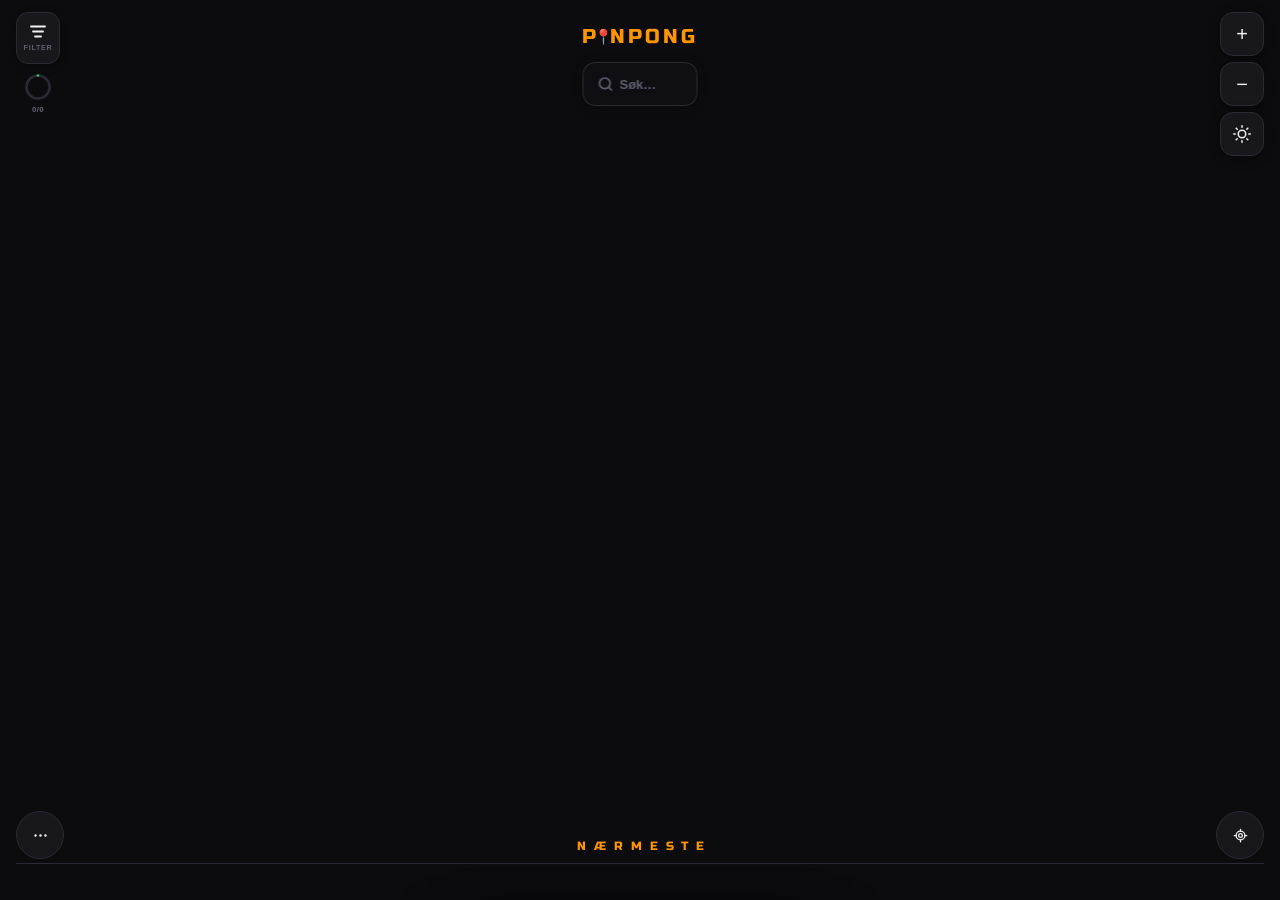
==== index.html @ b7f16a02 "Smaller menu icon; show donation reminder to returning users only" ====
<!DOCTYPE html>
<html lang="no">
<head>
  <meta charset="UTF-8" />
  <meta name="viewport" content="width=device-width, initial-scale=1.0, maximum-scale=1.0, user-scalable=no" />
  <meta name="theme-color" content="#f2f2f7" id="metaThemeColor" />
  <script>
    // Runs before first paint so the status bar and background match the saved theme
    (function () {
      var color = localStorage.getItem('pinpong-theme') === 'dark' ? '#0c0c0f' : '#f2f2f7';
      document.getElementById('metaThemeColor').content = color;
      document.documentElement.style.background = color;
    })();
  </script>
  <meta name="color-scheme" content="dark light" />
  <meta name="apple-mobile-web-app-capable" content="yes" />
  <meta name="apple-mobile-web-app-status-bar-style" content="black-translucent" />
  <meta name="apple-mobile-web-app-title" content="PinPong" />
  <link rel="apple-touch-icon" href="icons/icon-180.png" />
  <link rel="icon" type="image/png" sizes="192x192" href="icons/icon-192.png" />
  <link rel="icon" type="image/png" sizes="512x512" href="icons/icon-512.png" />
  <title>PinPong – Finn bordtennisbord nær deg!</title>
  <meta name="description" content="Kart over bordtennisbord i Oslo og Lillestrøm. Finn nærmeste ping pong-bord – ute, inne, under tak, med belysning. Gratis og uten app-nedlasting." />

  <!-- Open Graph / link previews -->
  <meta property="og:type"        content="website" />
  <meta property="og:url"         content="https://pinpong.no" />
  <meta property="og:title"       content="PinPong – Finn bordtennisbord nær deg!" />
  <meta property="og:description" content="Kart over bordtennisbord i Oslo og Lillestrøm. Finn nærmeste ping pong-bord – ute, inne, under tak, med belysning." />
  <meta property="og:image"       content="https://pinpong.no/icons/icon-512.png" />

  <!-- Twitter / X -->
  <meta name="twitter:card"        content="summary_large_image" />
  <meta name="twitter:title"       content="PinPong – Finn bordtennisbord nær deg!" />
  <meta name="twitter:description" content="Kart over bordtennisbord i Oslo og Lillestrøm. Finn nærmeste ping pong-bord – ute, inne, under tak, med belysning." />
  <meta name="twitter:image"       content="https://pinpong.no/icons/icon-512.png" />
  <link rel="preconnect" href="https://fonts.googleapis.com" />
  <link rel="preconnect" href="https://fonts.gstatic.com" crossorigin />
  <link rel="preconnect" href="https://a.basemaps.cartocdn.com" crossorigin />
  <link rel="preconnect" href="https://b.basemaps.cartocdn.com" crossorigin />
  <!-- Non-render-blocking font (logo only); display=swap shows fallback until loaded -->
  <link rel="stylesheet" href="https://fonts.googleapis.com/css2?family=Russo+One&display=swap" media="print" onload="this.media='all'" />
  <noscript><link rel="stylesheet" href="https://fonts.googleapis.com/css2?family=Russo+One&display=swap" /></noscript>
  <link rel="preconnect" href="https://unpkg.com" crossorigin />
  <link rel="stylesheet" href="https://unpkg.com/leaflet@1.9.4/dist/leaflet.css" crossorigin="anonymous" />
  <link rel="stylesheet" href="https://unpkg.com/leaflet.markercluster@1.5.3/dist/MarkerCluster.css" crossorigin="anonymous" />
  <link rel="stylesheet" href="https://unpkg.com/leaflet.markercluster@1.5.3/dist/MarkerCluster.Default.css" crossorigin="anonymous" />
  <link rel="stylesheet" href="css/base.css" />
  <link rel="stylesheet" href="css/map.css" />
  <link rel="stylesheet" href="css/controls.css" />
  <link rel="stylesheet" href="css/sheet.css" />
  <link rel="stylesheet" href="css/pages.css" />
  <link rel="stylesheet" href="css/motion.css" />
</head>
<body>
<!-- Filter fab — toggle button + floating panel -->
<div class="filter-fab" id="filterFab">
  <button class="filter-toggle" data-action="toggle-filters">
    <svg width="16" height="13" viewBox="0 0 16 13" fill="none" stroke="currentColor" stroke-width="1.8" stroke-linecap="round">
      <line x1="1" y1="1.5" x2="15" y2="1.5"/>
      <line x1="3" y1="6.5" x2="13" y2="6.5"/>
      <line x1="5" y1="11.5" x2="11" y2="11.5"/>
    </svg>
    <span class="filter-toggle-label">FILTER</span>
    <span class="filter-dot-wrap" id="filterDotWrap"></span>
  </button>
  <!-- Verified-count badge — always visible under filter button -->
  <div class="filter-progress-badge" id="filterProgress">
    <svg width="30" height="30" viewBox="0 0 26 26">
      <circle cx="13" cy="13" r="10" fill="none" stroke="var(--border)" stroke-width="2.2"/>
      <circle id="progressArc" cx="13" cy="13" r="10" fill="none" stroke="var(--green)" stroke-width="2.2"
              stroke-dasharray="0 62.83" stroke-linecap="round" transform="rotate(-90 13 13)"/>
    </svg>
    <span class="progress-fraction" id="progressFraction">0/0</span>
  </div>
  <div class="filter-panel">
    <div class="filter-cell-toggle" data-action="toggle-filters" title="Close filters">
      <svg width="20" height="16" viewBox="0 0 16 13" fill="none" stroke="currentColor" stroke-width="1.8" stroke-linecap="round">
      <line x1="1" y1="1.5" x2="15" y2="1.5"/>
      <line x1="3" y1="6.5" x2="13" y2="6.5"/>
      <line x1="5" y1="11.5" x2="11" y2="11.5"/>
    </svg>
    </div>
    <div class="filter-cell filter-cell-outdoor active" id="pill-outdoor" data-action="toggle-filter" data-filter="outdoor">
      <svg width="18" height="18" viewBox="0 0 24 24" fill="none" stroke="currentColor" stroke-width="2.2" stroke-linecap="round" stroke-linejoin="round"><path d="M12 3L3 14h6l-3 6h12l-3-6h6L12 3z"/><line x1="12" y1="20" x2="12" y2="23"/></svg>
      UTE
    </div>
    <div class="filter-cell filter-cell-bar active" id="pill-bar" data-action="toggle-filter" data-filter="bar">
      <svg width="14" height="17" viewBox="0 0 24 24" fill="none" stroke="currentColor" stroke-width="2.2" stroke-linecap="round" stroke-linejoin="round">
        <path d="M7 21V5a2 2 0 0 1 2-2h6a2 2 0 0 1 2 2v16"/>
        <line x1="3" y1="21" x2="21" y2="21"/>
        <circle cx="15.5" cy="13" r="1" fill="currentColor"/>
      </svg>
      INNE
    </div>
    <div class="filter-cell filter-cell-roof" id="pill-roof" data-action="toggle-filter" data-filter="roof">
      <svg width="19" height="17" viewBox="0 0 24 24" fill="none" stroke="currentColor" stroke-width="2.2" stroke-linecap="round" stroke-linejoin="round"><path d="M3 9.5L12 3l9 6.5"/><path d="M9 21V12h6v9"/><path d="M3 9.5v11.5h18V9.5"/></svg>
      TAK
    </div>
    <div class="filter-cell filter-cell-fav" id="pill-fav" data-action="toggle-filter" data-filter="fav">
      <svg width="18" height="17" viewBox="0 0 24 24" fill="none" stroke="currentColor" stroke-width="2.2" stroke-linecap="round" stroke-linejoin="round"><path d="M20.84 4.61a5.5 5.5 0 0 0-7.78 0L12 5.67l-1.06-1.06a5.5 5.5 0 0 0-7.78 7.78l1.06 1.06L12 21.23l7.78-7.78 1.06-1.06a5.5 5.5 0 0 0 0-7.78z"/></svg>
      LIKTE
    </div>
    <div class="filter-cell filter-cell-light" id="pill-light" data-action="toggle-filter" data-filter="light">
      <svg width="17" height="19" viewBox="0 0 24 24" fill="none" stroke="currentColor" stroke-width="2.2" stroke-linecap="round" stroke-linejoin="round"><path d="M9 21h6"/><path d="M12 3a6 6 0 0 1 6 6c0 2.2-1.2 4.1-3 5.2V17H9v-2.8A6 6 0 0 1 6 9a6 6 0 0 1 6-6z"/></svg>
      LYS
    </div>
    <div class="filter-cell filter-cell-verified" id="pill-verified" data-action="toggle-filter" data-filter="verified">
      <svg width="16" height="14" viewBox="0 0 24 24" fill="none" stroke="currentColor" stroke-width="2.5" stroke-linecap="round" stroke-linejoin="round"><polyline points="20 6 9 17 4 12"/></svg>
      VERIFISERT
    </div>
  </div>
</div>

<!-- Profile Page -->
<div class="profile-page" id="profilePage">
  <div class="profile-header">
    <button class="profile-back" aria-label="Tilbake" data-action="close-page">
      <svg width="22" height="22" viewBox="0 0 24 24" fill="none" stroke="white" stroke-width="2.5" stroke-linecap="round" stroke-linejoin="round"><polyline points="15 18 9 12 15 6"/></svg>
    </button>
    <div class="profile-logo-wrap">
      <div class="profile-logo-circle">
        <img src="icons/icon-profile.png" width="60" height="60" alt="PinPong" style="border-radius:50%;display:block"/>
      </div>
      <div class="profile-app-name">P<span style="font-size:18px;vertical-align:1px;margin-left:-5px;margin-right:-3px;letter-spacing:0px;font-family:'Apple Color Emoji','Segoe UI Emoji',sans-serif">📍</span>NPONG</div>
      <div class="profile-app-sub" data-i18n="profile.sub">Finn ledige bordtennisbord nær deg</div>
    </div>
  </div>
  <div class="profile-body">
    <div class="profile-card">
      <button class="profile-item" data-action="open-favorites">
        <div class="profile-item-left">
          <span class="profile-item-icon" style="background:rgba(255,59,48,0.12);color:#ff3b30">
            <svg width="16" height="16" viewBox="0 0 24 24" fill="#ff3b30" stroke="none"><path d="M20.84 4.61a5.5 5.5 0 0 0-7.78 0L12 5.67l-1.06-1.06a5.5 5.5 0 0 0-7.78 7.78l1.06 1.06L12 21.23l7.78-7.78 1.06-1.06a5.5 5.5 0 0 0 0-7.78z"/></svg>
          </span>
          <span data-i18n="profile.favoritter">Favoritter</span>
        </div>
        <svg width="14" height="14" viewBox="0 0 24 24" fill="none" stroke="var(--muted)" stroke-width="2.5" stroke-linecap="round"><polyline points="9 18 15 12 9 6"/></svg>
      </button>
      <div class="profile-divider"></div>
      <button class="profile-item" data-action="open-settings">
        <div class="profile-item-left">
          <span class="profile-item-icon" style="background:rgba(142,142,147,0.15);color:var(--muted)">
            <svg width="16" height="16" viewBox="0 0 24 24" fill="none" stroke="currentColor" stroke-width="2" stroke-linecap="round"><circle cx="12" cy="12" r="3"/><path d="M19.4 15a1.65 1.65 0 0 0 .33 1.82l.06.06a2 2 0 0 1-2.83 2.83l-.06-.06a1.65 1.65 0 0 0-1.82-.33 1.65 1.65 0 0 0-1 1.51V21a2 2 0 0 1-4 0v-.09A1.65 1.65 0 0 0 9 19.4a1.65 1.65 0 0 0-1.82.33l-.06.06a2 2 0 0 1-2.83-2.83l.06-.06A1.65 1.65 0 0 0 4.68 15a1.65 1.65 0 0 0-1.51-1H3a2 2 0 0 1 0-4h.09A1.65 1.65 0 0 0 4.6 9a1.65 1.65 0 0 0-.33-1.82l-.06-.06a2 2 0 0 1 2.83-2.83l.06.06A1.65 1.65 0 0 0 9 4.68a1.65 1.65 0 0 0 1-1.51V3a2 2 0 0 1 4 0v.09a1.65 1.65 0 0 0 1 1.51 1.65 1.65 0 0 0 1.82-.33l.06-.06a2 2 0 0 1 2.83 2.83l-.06.06A1.65 1.65 0 0 0 19.4 9a1.65 1.65 0 0 0 1.51 1H21a2 2 0 0 1 0 4h-.09a1.65 1.65 0 0 0-1.51 1z"/></svg>
          </span>
          <span data-i18n="profile.innstillinger">Innstillinger</span>
        </div>
        <svg width="14" height="14" viewBox="0 0 24 24" fill="none" stroke="var(--muted)" stroke-width="2.5" stroke-linecap="round"><polyline points="9 18 15 12 9 6"/></svg>
      </button>
      <div class="profile-divider"></div>
      <button class="profile-item" data-action="open-tip-form">
        <div class="profile-item-left">
          <span class="profile-item-icon" style="background:rgba(255,149,0,0.12);color:var(--orange)">
            <svg width="16" height="16" viewBox="0 0 24 24" fill="none" stroke="currentColor" stroke-width="2.2" stroke-linecap="round" stroke-linejoin="round"><path d="M21 15a2 2 0 0 1-2 2H7l-4 4V5a2 2 0 0 1 2-2h14a2 2 0 0 1 2 2z"/></svg>
          </span>
          <div>
            <div data-i18n="profile.tips">Kjenner du et bord? 🏓</div>
            <div class="profile-item-sub" data-i18n="profile.tips.sub">Tips oss om et sted!</div>
          </div>
        </div>
        <svg width="14" height="14" viewBox="0 0 24 24" fill="none" stroke="var(--muted)" stroke-width="2.5" stroke-linecap="round"><polyline points="9 18 15 12 9 6"/></svg>
      </button>
      <div class="profile-divider"></div>
      <button class="profile-item" data-action="open-issue-form">
        <div class="profile-item-left">
          <span class="profile-item-icon" style="background:rgba(255,59,48,0.12);color:#ff3b30">
            <svg width="16" height="16" viewBox="0 0 24 24" fill="none" stroke="currentColor" stroke-width="2.2" stroke-linecap="round" stroke-linejoin="round"><path d="M10.29 3.86L1.82 18a2 2 0 0 0 1.71 3h16.94a2 2 0 0 0 1.71-3L13.71 3.86a2 2 0 0 0-3.42 0z"/><line x1="12" y1="9" x2="12" y2="13"/><line x1="12" y1="17" x2="12.01" y2="17"/></svg>
          </span>
          <div>
            <div data-i18n="profile.feil">Rapporter feil</div>
            <div class="profile-item-sub" data-i18n="profile.feil.sub">Noe som ikke stemmer?</div>
          </div>
        </div>
        <svg width="14" height="14" viewBox="0 0 24 24" fill="none" stroke="var(--muted)" stroke-width="2.5" stroke-linecap="round"><polyline points="9 18 15 12 9 6"/></svg>
      </button>
      <div class="profile-divider"></div>
      <button class="profile-item" data-action="open-page" data-page="omPage">
        <div class="profile-item-left">
          <span class="profile-item-icon" style="background:rgba(90,160,255,0.12);color:#4A9EFF">
            <svg width="16" height="16" viewBox="0 0 24 24" fill="none" stroke="currentColor" stroke-width="2.2" stroke-linecap="round" stroke-linejoin="round"><circle cx="12" cy="12" r="10"/><line x1="12" y1="8" x2="12" y2="8"/><polyline points="11 12 12 12 12 16"/></svg>
          </span>
          <div>
            <div data-i18n="profile.om">Om PinPong</div>
            <div class="profile-item-sub" data-i18n="profile.om.sub">Historien bak appen</div>
          </div>
        </div>
        <svg width="14" height="14" viewBox="0 0 24 24" fill="none" stroke="var(--muted)" stroke-width="2.5" stroke-linecap="round"><polyline points="9 18 15 12 9 6"/></svg>
      </button>
      <div class="profile-divider"></div>
      <button class="profile-item" data-action="open-page" data-page="personvernPage">
        <div class="profile-item-left">
          <span class="profile-item-icon" style="background:rgba(142,142,147,0.12);color:var(--muted)">
            <svg width="16" height="16" viewBox="0 0 24 24" fill="none" stroke="currentColor" stroke-width="2.2" stroke-linecap="round" stroke-linejoin="round"><path d="M12 22s8-4 8-10V5l-8-3-8 3v7c0 6 8 10 8 10z"/></svg>
          </span>
          <span style="font-size:15px;font-weight:500;color:var(--text)" data-i18n="privat.title">Personvern</span>
        </div>
        <svg width="14" height="14" viewBox="0 0 24 24" fill="none" stroke="var(--muted)" stroke-width="2.5" stroke-linecap="round"><polyline points="9 18 15 12 9 6"/></svg>
      </button>
    </div>
    <div class="profile-footer">
      <a class="vipps-btn" data-action="vipps" href="https://qr.vipps.no/28/2/01/031/4740856448?v=1" style="width:calc(100% - 48px);justify-content:center;font-size:15px;padding:14px 22px;">
        <svg width="20" height="20" viewBox="0 0 24 24" fill="currentColor"><path d="M12 21.6c-5.3 0-9.6-4.3-9.6-9.6S6.7 2.4 12 2.4s9.6 4.3 9.6 9.6-4.3 9.6-9.6 9.6zm.9-14.3c-.7 0-1.3.4-1.6 1L8.6 13c-.1.2-.1.4 0 .5.1.2.3.3.5.3h1.5c.4 0 .8-.3 1-.7l.7-1.5 1.8 4c.2.4.6.7 1 .7h1c.2 0 .4-.1.5-.3.1-.2.1-.4 0-.6l-2.7-8.2c-.3-.6-.9-1-1.5-1.1h-.5z"/></svg>
        <span data-i18n="vipps.btn">Støtt PINPONG med Vipps!</span>
      </a>
      <div style="margin-top:14px">🇳🇴 Designed in Norway</div>
    </div>
  </div>
</div>

<!-- Innstillinger Page -->
<div class="profile-page" id="settingsPage">
  <div class="fav-header">
    <button class="profile-back" aria-label="Tilbake" data-action="close-page">
      <svg width="22" height="22" viewBox="0 0 24 24" fill="none" stroke="var(--text)" stroke-width="2.5" stroke-linecap="round" stroke-linejoin="round"><polyline points="15 18 9 12 15 6"/></svg>
    </button>
    <span class="fav-header-title" data-i18n="settings.title">Innstillinger</span>
    <div style="width:36px"></div>
  </div>
  <div class="settings-body">

    <!-- Utseende -->
    <div>
      <div class="settings-section-label" data-i18n="settings.appearance">Utseende</div>
      <div class="settings-card">
        <div class="settings-row">
          <div>
            <div class="settings-row-label" data-i18n="settings.theme">Tema</div>
            <div class="settings-row-sub" data-i18n="settings.theme.sub">Velg lyst eller mørkt kart</div>
          </div>
          <div class="seg-control">
            <button class="seg-btn" id="seg-light" data-action="set-theme" data-theme="light" data-i18n="settings.light">☀ Lyst</button>
            <button class="seg-btn" id="seg-dark" data-action="set-theme" data-theme="dark" data-i18n="settings.dark">🌙 Mørkt</button>
          </div>
        </div>
      </div>
    </div>

    <!-- Språk -->
    <div>
      <div class="settings-section-label" data-i18n="settings.language">Språk / Language</div>
      <div class="settings-card">
        <div class="settings-row">
          <div>
            <div class="settings-row-label">🇳🇴 / 🇬🇧</div>
            <div class="settings-row-sub" id="langSubLabel">Velg språk i appen</div>
          </div>
          <div class="seg-control">
            <button class="seg-btn" id="seg-no" data-action="set-lang" data-lang="no">🇳🇴 Norsk</button>
            <button class="seg-btn" id="seg-en" data-action="set-lang" data-lang="en">🇬🇧 English</button>
          </div>
        </div>
      </div>
    </div>

  </div>
</div>

<!-- Rapporter Page -->
<div class="profile-page" id="rapportPage">
  <div class="fav-header">
    <button class="profile-back" aria-label="Tilbake" data-action="close-page">
      <svg width="22" height="22" viewBox="0 0 24 24" fill="none" stroke="var(--text)" stroke-width="2.5" stroke-linecap="round" stroke-linejoin="round"><polyline points="15 18 9 12 15 6"/></svg>
    </button>
    <span class="fav-header-title" data-i18n="rapport.title">Tips oss om et bord!</span>
    <div style="width:36px"></div>
  </div>

  <div class="rapport-body">

    <!-- Photo capture -->
    <div class="rapport-card" style="cursor:pointer;-webkit-tap-highlight-color:transparent" data-action="pick-photo">
      <input type="file" id="rapportPhotoInput" accept="image/*" capture="environment" style="display:none">
      <div class="rapport-field" id="rapportPhotoPreview" style="flex-direction:row;align-items:center;gap:12px">
        <div style="width:52px;height:52px;border-radius:10px;background:var(--s2);display:flex;align-items:center;justify-content:center;flex-shrink:0">
          <svg width="22" height="22" viewBox="0 0 24 24" fill="none" stroke="var(--muted)" stroke-width="1.5" stroke-linecap="round"><path d="M23 19a2 2 0 0 1-2 2H3a2 2 0 0 1-2-2V8a2 2 0 0 1 2-2h4l2-3h6l2 3h4a2 2 0 0 1 2 2z"/><circle cx="12" cy="13" r="4"/></svg>
        </div>
        <div style="flex:1;min-width:0">
          <div class="rapport-label">Legg til bilde</div>
          <div style="font-size:14px;color:var(--muted);margin-top:2px">Valgfritt</div>
        </div>
        <svg width="16" height="16" viewBox="0 0 24 24" fill="none" stroke="var(--muted)" stroke-width="2" stroke-linecap="round" stroke-linejoin="round"><polyline points="9 18 15 12 9 6"/></svg>
      </div>
    </div>

    <!-- Navn -->
    <div class="rapport-card">
      <div class="rapport-field">
        <label class="rapport-label">Navn / Sted</label>
        <input class="rapport-input" id="rNavn" type="text" placeholder="f.eks. Grünerløkka park" autocomplete="off"/>
      </div>
    </div>

    <!-- Adresse -->
    <div class="rapport-card">
      <div class="rapport-field">
        <label class="rapport-label">Adresse</label>
        <input class="rapport-input" id="rAdresse" type="text" placeholder="Gateadresse eller område" autocomplete="off"/>
      </div>
    </div>

    <!-- Type -->
    <div class="rapport-card">
      <div class="rapport-field">
        <label class="rapport-label">Type bord</label>
        <div class="rapport-seg rapport-seg-full" id="rTypeSeg">
          <button class="rapport-seg-btn active" data-val="ute" data-action="pick-segment">🌳 Ute</button>
          <button class="rapport-seg-btn" data-val="inne" data-action="pick-segment">🏠 Inne</button>
        </div>
      </div>
    </div>

    <!-- Belysning -->
    <div class="rapport-card">
      <div class="rapport-field">
        <label class="rapport-label">Belysning</label>
        <div class="rapport-seg rapport-seg-full" id="rBelysingSeg">
          <button class="rapport-seg-btn active" data-val="ja" data-action="pick-segment">Ja</button>
          <button class="rapport-seg-btn" data-val="nei" data-action="pick-segment">Nei</button>
          <button class="rapport-seg-btn" data-val="ukjent" data-action="pick-segment">Vet ikke</button>
        </div>
      </div>
    </div>

    <!-- E-post -->
    <div class="rapport-card">
      <div class="rapport-field">
        <label class="rapport-label">Din e-post</label>
        <input class="rapport-input" id="rEmail" type="email" placeholder="din@epost.no" autocomplete="email"/>
      </div>
    </div>

    <button class="rapport-submit" id="rapportSubmitBtn" data-action="submit-tip">Send inn</button>

  </div>
</div>

<!-- Rapporter Feil Page -->
<div class="profile-page" id="feilPage">
  <div class="fav-header">
    <button class="profile-back" aria-label="Tilbake" data-action="close-page">
      <svg width="22" height="22" viewBox="0 0 24 24" fill="none" stroke="var(--text)" stroke-width="2.5" stroke-linecap="round" stroke-linejoin="round"><polyline points="15 18 9 12 15 6"/></svg>
    </button>
    <span class="fav-header-title" data-i18n="feil.title">Rapporter feil</span>
    <div style="width:36px"></div>
  </div>
  <div class="rapport-body">

    <div class="rapport-card">
      <div class="rapport-field">
        <label class="rapport-label" data-i18n="feil.label.subject">Kategori</label>
        <select class="rapport-input" id="feilSubject" style="background:transparent;color:var(--text);border:none;width:100%;font-size:15px;padding:0;-webkit-appearance:auto">
          <option id="feilS1" data-i18n="feil.s1">Bord finnes ikke</option>
          <option id="feilS2" data-i18n="feil.s2">Bord er ødelagt</option>
          <option id="feilS3" data-i18n="feil.s3">Feil informasjon</option>
          <option id="feilS4" data-i18n="feil.s4">Programvarefeil</option>
          <option id="feilS5" data-i18n="feil.s5">Annet</option>
        </select>
      </div>
    </div>

    <div class="rapport-card">
      <div class="rapport-field">
        <label class="rapport-label" data-i18n="feil.label.desc">Beskriv problemet</label>
        <textarea class="rapport-input" id="feilDesc" rows="4"
          style="resize:none;min-height:90px;font-family:inherit;font-size:15px;line-height:1.4;overflow:hidden"
          placeholder="…"></textarea>
      </div>
    </div>

    <div class="rapport-card" style="cursor:pointer;-webkit-tap-highlight-color:transparent" data-action="pick-photo">
      <input type="file" id="feilPhotoInput" accept="image/*" capture="environment" style="display:none">
      <div class="rapport-field" id="feilPhotoPreview" style="flex-direction:row;align-items:center;gap:12px">
        <div style="width:52px;height:52px;border-radius:10px;background:var(--s2);display:flex;align-items:center;justify-content:center;flex-shrink:0">
          <svg width="22" height="22" viewBox="0 0 24 24" fill="none" stroke="var(--muted)" stroke-width="1.5" stroke-linecap="round"><path d="M23 19a2 2 0 0 1-2 2H3a2 2 0 0 1-2-2V8a2 2 0 0 1 2-2h4l2-3h6l2 3h4a2 2 0 0 1 2 2z"/><circle cx="12" cy="13" r="4"/></svg>
        </div>
        <div style="flex:1;min-width:0">
          <div class="rapport-label">Legg til bilde</div>
          <div style="font-size:14px;color:var(--muted);margin-top:2px">Valgfritt</div>
        </div>
        <svg width="16" height="16" viewBox="0 0 24 24" fill="none" stroke="var(--muted)" stroke-width="2" stroke-linecap="round" stroke-linejoin="round"><polyline points="9 18 15 12 9 6"/></svg>
      </div>
    </div>

    <div class="rapport-card">
      <div class="rapport-field">
        <label class="rapport-label">Din e-post</label>
        <input class="rapport-input" id="feilEmail" type="email" placeholder="din@epost.no" autocomplete="email"/>
      </div>
    </div>

    <button class="rapport-submit" id="feilSubmitBtn" data-action="submit-issue" data-i18n="feil.submit">Send rapport</button>
  </div>
</div>

<!-- Personvern Page -->
<div class="profile-page" id="personvernPage">
  <div class="fav-header">
    <button class="profile-back" aria-label="Tilbake" data-action="close-page">
      <svg width="22" height="22" viewBox="0 0 24 24" fill="none" stroke="var(--text)" stroke-width="2.5" stroke-linecap="round" stroke-linejoin="round"><polyline points="15 18 9 12 15 6"/></svg>
    </button>
    <span class="fav-header-title" data-i18n="privat.title">Personvern</span>
    <div style="width:36px"></div>
  </div>
  <div class="page-content">

    <div class="info-card">
      <div class="info-card-title" data-i18n="privat.data.title">Datainnsamling</div>
      <div class="info-card-text" data-i18n="privat.data.body">PinPong samler ikke inn persondata automatisk. Nettsiden bruker ingen informasjonskapsler (cookies) eller sporingsverktøy.</div>
    </div>

    <div class="info-card">
      <div class="info-card-title" data-i18n="privat.email.title">E-post via kontaktskjema</div>
      <div class="info-card-text" data-i18n="privat.email.body">Dersom du frivillig oppgir e-postadressen din via kontaktskjemaet, brukes denne utelukkende for å svare deg. E-postadressen deles ikke med tredjeparter og slettes når henvendelsen er besvart.</div>
    </div>

    <div class="info-card">
      <div class="info-card-title" data-i18n="privat.rights.title">Dine rettigheter</div>
      <div class="info-card-text" data-i18n-html="privat.rights.body">Du har rett til innsyn i, retting av og sletting av opplysninger vi har om deg. Ta kontakt på <span style="color:var(--orange)">pinpongnorge@outlook.no</span> for spørsmål eller forespørsler om sletting.</div>
    </div>

    <div style="text-align:center;margin-top:auto;padding-top:8px">
      <div style="font-size:12px;color:var(--muted)" data-i18n="privat.updated">Sist oppdatert: juli 2026</div>
    </div>

  </div>
</div>

<!-- Favoritter Page -->
<div class="profile-page" id="favPage">
  <div class="fav-header">
    <button class="profile-back" aria-label="Tilbake" data-action="close-page">
      <svg width="22" height="22" viewBox="0 0 24 24" fill="none" stroke="var(--text)" stroke-width="2.5" stroke-linecap="round" stroke-linejoin="round"><polyline points="15 18 9 12 15 6"/></svg>
    </button>
    <span class="fav-header-title" data-i18n="profile.favoritter">Favoritter</span>
    <div style="width:36px"></div>
  </div>
  <div class="fav-list" id="favList"></div>
</div>

<!-- Om Page -->
<div class="profile-page" id="omPage">
  <div class="fav-header">
    <button class="profile-back" aria-label="Tilbake" data-action="close-page">
      <svg width="22" height="22" viewBox="0 0 24 24" fill="none" stroke="var(--text)" stroke-width="2.5" stroke-linecap="round" stroke-linejoin="round"><polyline points="15 18 9 12 15 6"/></svg>
    </button>
    <span class="fav-header-title" data-i18n="profile.om">Om PinPong</span>
    <div style="width:36px"></div>
  </div>
  <div class="page-content">

    <!-- Icon + live stat -->
    <div style="display:flex;flex-direction:column;align-items:center;gap:10px;padding:8px 0 4px">
      <img src="icons/icon-profile.png" width="68" height="68" alt="PinPong" style="border-radius:50%;box-shadow:0 4px 18px rgba(0,0,0,0.12)"/>
      <div style="font-family:'Russo One','Arial Black',sans-serif;font-size:20px;letter-spacing:3px;color:var(--orange)">P<span style="font-size:16px;vertical-align:1px;margin-left:-4px;margin-right:-3px;font-family:'Apple Color Emoji','Segoe UI Emoji',sans-serif">📍</span>NPONG</div>
      <!-- Live table count -->
      <div style="font-size:13px;color:var(--muted)">
        <span id="omTableCount" style="font-weight:700;color:var(--orange)">—</span> <span data-i18n="om.tables.label">bord på kartet</span>
      </div>
    </div>

    <!-- The story -->
    <div class="info-card">
      <div class="info-card-title" style="margin-bottom:12px" data-i18n="om.story.title">Historien</div>
      <div class="info-card-text" style="line-height:1.75" data-i18n-html="om.story.body">Bordtennis er en av de morsomste sportene som finnes, men i Oslo er det overraskende vanskelig å finne et bord utover den ene eller to man allerede kjenner til. Altfor ofte ender man opp med racket og ball i sekken på vei til en park der bordet viser seg å være opptatt, ødelagt eller ikke der i det hele tatt. Etter tre år med den frustrasjonen ble det klart at ingen andre kom til å lage en løsning — så jeg laget den selv.<br><br>Det som begynte som et ide, vokste til en fullverdig app med live-kart, bilder, veibeskrivelser, filtrering og masse funksjonaliteter. Målet er enkelt: du skal kunne finne nærmeste bord og spille på under ti minutter. Dette har vi klart å oppnå!<br><br>PinPong er ikke ment å være mitt prosjekt alene. Å holde kartet oppdatert og komplett har jeg dessverre ikke ressursene eller tiden til, men jeg tror det er noe vi kanskje kan få til sammen! Hvert bord som meldes inn gjør nettsiden bedre for alle som spiller etter deg. Dette er en app bygget av en spiller, for spillere, med kjærlighet for sporten og for Oslo.<br><br><span style="font-style:italic;color:var(--muted)">Ser du et bord som mangler? Meld det inn — så kan du bli en del av historien!</span></div>
    </div>

    <!-- Made by -->
    <div class="info-card">
      <div class="info-card-title" style="margin-bottom:8px" data-i18n="om.dev.title">Utviklet av</div>
      <div style="font-size:15px;font-weight:600;color:var(--text)">Wale Belal Sayed</div>
      <div style="font-size:11px;color:var(--muted);margin-top:4px;line-height:1.6">
        BSc Informatikk: Programmering og systemarkitektur, UiO<br>
        MSc Cybersikkerhetsledelse, Universitetet i Agder
      </div>
    </div>

    <div style="text-align:center;padding:8px 0 4px;margin-top:auto">
      <div style="font-size:12px;color:var(--muted)" data-i18n="om.version">Versjon 1.0</div>
    </div>

  </div>
</div>

<div class="search-wrap" id="searchWrap">
  <div class="search-field" data-action="expand-search">
    <button class="search-icon-btn" aria-label="Søk">
      <svg width="16" height="16" viewBox="0 0 24 24" fill="none" stroke="currentColor" stroke-width="2.5" stroke-linecap="round"><circle cx="11" cy="11" r="8"/><line x1="21" y1="21" x2="16.65" y2="16.65"/></svg>
    </button>
    <span class="search-label">Søk…</span>
    <input class="search-input" id="searchInput" type="text" placeholder="Søk etter bord…" autocomplete="off" autocorrect="off" autocapitalize="off" spellcheck="false" enterkeyhint="search" />
    <button class="search-close" aria-label="Lukk søk" data-action="collapse-search">
      <svg width="9" height="9" viewBox="0 0 24 24" fill="none" stroke="currentColor" stroke-width="2.5" stroke-linecap="round"><line x1="18" y1="6" x2="6" y2="18"/><line x1="6" y1="6" x2="18" y2="18"/></svg>
    </button>
  </div>
</div>
<div class="search-results" id="searchResults"></div>
<div class="zoom-btns">
  <div class="app-wordmark">P<span style="font-size:15px;vertical-align:1px;margin-left:-5px;margin-right:-3px;letter-spacing:0px;font-family:'Apple Color Emoji','Segoe UI Emoji',sans-serif">📍</span>NPONG</div>
  <button class="zoom-btn" data-action="zoom-in" aria-label="Zoom inn">+</button>
  <button class="zoom-btn" data-action="zoom-out" aria-label="Zoom ut">−</button>
  <button class="theme-btn" id="themeBtn" data-action="toggle-theme" title="Bytt tema" aria-label="Bytt tema">
    <svg id="themeIcon" width="18" height="18" viewBox="0 0 24 24" fill="none" stroke="currentColor" stroke-width="2" stroke-linecap="round" stroke-linejoin="round">
      <!-- Sun icon (shown in dark mode to switch to light) -->
      <circle cx="12" cy="12" r="5"/>
      <line x1="12" y1="1" x2="12" y2="3"/><line x1="12" y1="21" x2="12" y2="23"/>
      <line x1="4.22" y1="4.22" x2="5.64" y2="5.64"/><line x1="18.36" y1="18.36" x2="19.78" y2="19.78"/>
      <line x1="1" y1="12" x2="3" y2="12"/><line x1="21" y1="12" x2="23" y2="12"/>
      <line x1="4.22" y1="19.78" x2="5.64" y2="18.36"/><line x1="18.36" y1="5.64" x2="19.78" y2="4.22"/>
    </svg>
  </button>
</div>
<div id="map"></div>
<div class="nearby-container visible" id="nearbyContainer">
  <button class="nearby-profile-btn" aria-label="Meny" data-action="open-profile">
    <svg width="17" height="17" viewBox="0 0 24 24" fill="var(--text)">
      <circle cx="5" cy="12" r="1.7"/>
      <circle cx="12" cy="12" r="1.7"/>
      <circle cx="19" cy="12" r="1.7"/>
    </svg>
  </button>
  <button class="nearby-locate-btn" aria-label="Min posisjon" data-action="locate">
    <svg width="15" height="15" viewBox="0 0 24 24" fill="none" stroke="var(--text)" stroke-width="2" stroke-linecap="round" stroke-linejoin="round">
      <circle cx="12" cy="12" r="3"/><path d="M12 2v3M12 19v3M2 12h3M19 12h3"/><circle cx="12" cy="12" r="7"/>
    </svg>
  </button>
  <div class="nearby-header">
    <div class="nearby-label" data-i18n="nearby.label">Nærmeste</div>
  </div>
  <div class="nearby-divider"></div>
  <div class="nearby-strip" id="nearbyStrip"></div>
</div>
<div class="fab-stack strip-visible">
  <button class="fab-locate" aria-label="Min posisjon" data-action="locate">
    <svg width="19" height="19" viewBox="0 0 24 24" fill="none" stroke="var(--text)" stroke-width="2" stroke-linecap="round" stroke-linejoin="round">
      <circle cx="12" cy="12" r="3"/><path d="M12 2v3M12 19v3M2 12h3M19 12h3"/><circle cx="12" cy="12" r="7"/>
    </svg>
  </button>
</div>
<div class="bottom-sheet" id="bottomSheet">
  <button class="sheet-close-top" aria-label="Lukk" data-action="close-sheet">
    <svg width="15" height="15" viewBox="0 0 24 24" fill="none" stroke="currentColor" stroke-width="2.5" stroke-linecap="round"><line x1="18" y1="6" x2="6" y2="18"/><line x1="6" y1="6" x2="18" y2="18"/></svg>
  </button>
  <div id="sheetCard" class="sheet-card" style="display:flex;flex-direction:column;flex:1;min-height:0;">
  <div class="sheet-photo-wrap" id="sheetPhotoWrap">
    <img class="sheet-photo" id="sheetPhoto" src="" alt="" decoding="async" />
  </div>
  <div class="sheet-body">
    <div class="sheet-type" id="sheetType"></div>
    <div class="sheet-name-row">
      <div class="sheet-name" id="sheetName"></div>
      <button class="btn-heart-inline" id="btnHeart" data-action="toggle-favorite" title="Favoritt" aria-label="Favoritt">
        <svg id="heartIcon" width="20" height="20" viewBox="0 0 24 24" fill="none" stroke="#ff3b30" stroke-width="2.2" stroke-linecap="round" stroke-linejoin="round"><path d="M20.84 4.61a5.5 5.5 0 0 0-7.78 0L12 5.67l-1.06-1.06a5.5 5.5 0 0 0-7.78 7.78l1.06 1.06L12 21.23l7.78-7.78 1.06-1.06a5.5 5.5 0 0 0 0-7.78z"/></svg>
      </button>
    </div>
    <div class="sheet-content">
      <div class="sheet-stats-col" id="sheetStats"></div>
      <div class="sheet-notes-col" id="sheetNote"></div>
    </div>
    <div class="sheet-actions">
      <button class="btn-directions" data-action="open-maps-picker">
        <svg width="15" height="15" viewBox="0 0 24 24" fill="none" stroke="currentColor" stroke-width="2.5" stroke-linecap="round" stroke-linejoin="round"><polygon points="3 11 22 2 13 21 11 13 3 11"/></svg>
        <span data-i18n="sheet.directions">Veibeskrivelse</span>
      </button>
      <button class="btn-share" data-action="share" title="Del" aria-label="Del">
        <svg width="17" height="17" viewBox="0 0 24 24" fill="none" stroke="currentColor" stroke-width="2.5" stroke-linecap="round" stroke-linejoin="round"><circle cx="18" cy="5" r="3"/><circle cx="6" cy="12" r="3"/><circle cx="18" cy="19" r="3"/><line x1="8.59" y1="13.51" x2="15.42" y2="17.49"/><line x1="15.41" y1="6.51" x2="8.59" y2="10.49"/></svg>
      </button>
    </div>
  </div>
  <!-- Nav bar pinned to bottom of card, outside scrollable body -->
  <div class="sheet-nav-bar" id="sheetNavBar">
    <button class="sheet-nav-btn" id="sheetNavPrev" data-action="sheet-prev" title="Forrige bord" aria-label="Forrige bord">
      <svg width="13" height="13" viewBox="0 0 24 24" fill="none" stroke="currentColor" stroke-width="2.8" stroke-linecap="round" stroke-linejoin="round"><polyline points="15 18 9 12 15 6"/></svg>
    </button>
    <span class="sheet-nav-label" id="sheetNavLabel">1 / 1 bord</span>
    <button class="sheet-nav-btn" id="sheetNavNext" data-action="sheet-next" title="Neste bord" aria-label="Neste bord">
      <svg width="13" height="13" viewBox="0 0 24 24" fill="none" stroke="currentColor" stroke-width="2.8" stroke-linecap="round" stroke-linejoin="round"><polyline points="9 18 15 12 9 6"/></svg>
    </button>
  </div>
  </div><!-- /sheetCard -->
</div>

<!-- Maps picker modal -->
<div class="maps-modal-overlay" id="mapsOverlay" data-action="close-maps-picker"></div>

<!-- Location permission toast -->
<div class="loc-toast" id="locToast">
  <div class="loc-toast-icon">📍</div>
  <div class="loc-toast-title" id="locToastTitle">Posisjon ikke tilgjengelig</div>
  <div class="loc-toast-body" id="locToastBody"></div>
  <div class="loc-toast-actions">
    <button class="loc-toast-retry" data-action="retry-location">Prøv igjen</button>
    <button class="loc-toast-close" data-action="close-toast">Lukk</button>
  </div>
</div>
<div class="maps-modal" id="mapsModal">
  <div class="maps-modal-header">
    <span>Åpne veibeskrivelse i</span>
    <button class="maps-modal-close" data-action="close-maps-picker">
      <svg width="12" height="12" viewBox="0 0 24 24" fill="none" stroke="currentColor" stroke-width="2.5" stroke-linecap="round"><line x1="18" y1="6" x2="6" y2="18"/><line x1="6" y1="6" x2="18" y2="18"/></svg>
    </button>
  </div>
  <button class="btn-maps-option btn-gmaps" data-action="directions" data-app="google">
    <svg width="15" height="15" viewBox="0 0 24 24" fill="none" stroke="currentColor" stroke-width="2.5" stroke-linecap="round" stroke-linejoin="round"><polygon points="3 11 22 2 13 21 11 13 3 11"/></svg>
    Google Maps
  </button>
  <button class="btn-maps-option btn-amaps" data-action="directions" data-app="apple">
    <svg width="15" height="15" viewBox="0 0 24 24" fill="none" stroke="currentColor" stroke-width="2.5" stroke-linecap="round" stroke-linejoin="round"><polygon points="3 11 22 2 13 21 11 13 3 11"/></svg>
    Apple Maps
  </button>
</div>

<div class="vipps-modal-bg" id="vippsModalBg" data-action="close-vipps">
  <div class="vipps-modal">
    <div class="vipps-modal-title" data-i18n="vipps.modal.title">Støtt arbeidet med Vipps! 🧡</div>
    <div class="vipps-modal-sub" data-i18n="vipps.modal.sub">Skann med telefonkameraet</div>
    <img src="https://api.qrserver.com/v1/create-qr-code/?size=180x180&margin=12&data=https%3A%2F%2Fqr.vipps.no%2F28%2F2%2F01%2F031%2F4740856448%3Fv%3D1" alt="Vipps QR" style="border-radius:12px;width:180px;height:180px;margin:4px 0" loading="lazy">
    <div class="vipps-modal-num">408 56 448</div>
    <div style="font-size:12px;color:var(--muted);margin-top:2px">Wale Belal Sayed</div>
    <button class="vipps-modal-close" data-i18n="vipps.modal.close" data-action="close-vipps">Lukk</button>
  </div>
</div>

<div class="donate-nudge-bg" id="donateNudgeBg" data-action="dismiss-nudge"></div>
<div class="donate-nudge" id="donateNudge">
  <button class="donate-nudge-close" aria-label="Lukk" data-action="dismiss-nudge">✕</button>
  <div class="donate-nudge-title" data-i18n="vipps.nudge.title">Lyst til å støtte arbeidet? 🎉</div>
  <a class="vipps-btn" data-action="vipps" href="https://qr.vipps.no/28/2/01/031/4740856448?v=1" style="margin-bottom:0;margin-top:4px">
    <svg width="16" height="16" viewBox="0 0 24 24" fill="currentColor"><path d="M12 21.6c-5.3 0-9.6-4.3-9.6-9.6S6.7 2.4 12 2.4s9.6 4.3 9.6 9.6-4.3 9.6-9.6 9.6zm.9-14.3c-.7 0-1.3.4-1.6 1L8.6 13c-.1.2-.1.4 0 .5.1.2.3.3.5.3h1.5c.4 0 .8-.3 1-.7l.7-1.5 1.8 4c.2.4.6.7 1 .7h1c.2 0 .4-.1.5-.3.1-.2.1-.4 0-.6l-2.7-8.2c-.3-.6-.9-1-1.5-1.1h-.5z"/></svg>
    <span data-i18n="vipps.btn">Støtt PINPONG med Vipps!</span>
  </a>
</div>

<script src="https://unpkg.com/leaflet@1.9.4/dist/leaflet.js" crossorigin="anonymous"></script>
<script src="https://unpkg.com/leaflet-rotate@0.2.8/dist/leaflet-rotate.js" crossorigin="anonymous"></script>
<script src="https://unpkg.com/leaflet.markercluster@1.5.3/dist/leaflet.markercluster.js" crossorigin="anonymous"></script>
<script type="module" src="js/main.js"></script>
</body>
</html>
---- css/base.css ----
/* Reset, theme variables and shared keyframes */

*, *::before, *::after { box-sizing: border-box; margin: 0; padding: 0; }
html { background: #0c0c0f; }
html:has(body.light) { background: #f2f2f7; }
:root {
  --bg:      #0c0c0f;
  --surface: #17171c;
  --s2:      #202028;
  --border:  #2a2a35;
  --text:    #f0f0f5;
  --muted:   #606070;
  --blue:    #3B8BFF;
  --orange:  #FF9500;
  --purple:  #8B5CF6;
  --green:   #34C759;
  --yellow:  #FFD60A;
}
body.light {
  --bg:      #f2f2f7;
  --surface: #ffffff;
  --s2:      #e5e5ea;
  --border:  rgba(0,0,0,0.1);
  --text:    #1c1c1e;
  --muted:   #8e8e93;
}
body {
  font-family: -apple-system, BlinkMacSystemFont, 'SF Pro Display', 'Segoe UI', sans-serif;
  background: var(--bg);
  overflow: hidden;
  height: 100dvh; width: 100dvw;
  color: var(--text);
  touch-action: manipulation;
}
button { touch-action: manipulation; }
@keyframes wordmark-glow {
  0%, 100% {
    text-shadow:
      -1px -1px 0 rgba(0,0,0,0.55),  1px -1px 0 rgba(0,0,0,0.55),
      -1px  1px 0 rgba(0,0,0,0.55),  1px  1px 0 rgba(0,0,0,0.55),
      0 2px 6px rgba(0,0,0,0.4),
      0 0 10px rgba(255,149,0,0.35);
  }
  50% {
    text-shadow:
      -1px -1px 0 rgba(0,0,0,0.55),  1px -1px 0 rgba(0,0,0,0.55),
      -1px  1px 0 rgba(0,0,0,0.55),  1px  1px 0 rgba(0,0,0,0.55),
      0 2px 6px rgba(0,0,0,0.4),
      0 0 14px rgba(255,149,0,0.95), 0 0 30px rgba(255,149,0,0.4);
  }
}
---- css/map.css ----
/* Leaflet map, markers, clusters and the user location dot */

#map { position: fixed; inset: 0; z-index: 0; touch-action: none; }
/* Light mode: vivid green location dot */
body.light .user-dot-core {
  background: #00C853;
  box-shadow: 0 0 8px rgba(0,200,83,0.9);
}
body.light .user-dot-ring { background: rgba(0,200,83,0.45); }
/* Dark mode: brighten tiles so roads are readable */
body:not(.light) .leaflet-tile-pane {
  filter: brightness(1.45) contrast(0.9) saturate(1.1);
  transition: filter 0.4s ease;
}
body.light .leaflet-tile-pane {
  filter: brightness(0.96) contrast(1.05) saturate(1.2);
  transition: filter 0.4s ease;
}
.leaflet-tile-pane { will-change: transform; }
.leaflet-map-pane { will-change: transform; }
/* Prevent tile seam flicker on zoom (sub-pixel anti-aliasing gaps) */
.leaflet-tile { outline: 1px solid transparent; }
#map { background: var(--bg); }
/* Zoom animation — long enough for cluster merge/split to complete */
.leaflet-zoom-anim .leaflet-zoom-animated { transition-duration: 0.22s !important; }
.user-dot-beam {
  position: absolute;
  width: 14px; height: 22px;
  clip-path: polygon(50% 0%, 100% 100%, 0% 100%);
  background: rgba(0,200,83,0.45);
  bottom: 50%; left: 50%;
  margin-left: -7px; margin-bottom: -2px;
  transform-origin: bottom center;
  transform: rotate(0deg);
  transition: transform 0.15s ease-out;
  display: none; pointer-events: none;
}
.user-dot-beam.active { display: block; }
@keyframes radar-ping {
  0%   { transform: scale(1); opacity: 0.8; }
  70%  { transform: scale(7); opacity: 0; }
  100% { transform: scale(7); opacity: 0; }
}
.user-dot {
  width: 10px; height: 10px; position: relative;
  display: flex; align-items: center; justify-content: center;
}
.user-dot-core {
  width: 10px; height: 10px;
  background: #34C759; border: 2px solid rgba(255,255,255,0.95);
  border-radius: 50%;
  box-shadow: 0 0 6px rgba(52,199,89,0.8);
  position: relative; z-index: 2;
}
.user-dot-ring {
  position: absolute; width: 10px; height: 10px;
  border-radius: 50%; background: rgba(52,199,89,0.5);
  animation: radar-ping 5s ease-out infinite;
}
.user-dot-ring:nth-child(2) { animation-delay: 0.35s; }
.user-dot-ring:nth-child(3) { display: none; }
.leaflet-control-zoom { display: none !important; }
.cluster-icon {
  position: relative;
  width: 30px; height: 30px; background: #FF9500;
  border-radius: 50%; border: 2.5px solid rgba(255,255,255,0.25);
  display: flex; align-items: center; justify-content: center;
  font-size: 13px; font-weight: 800; color: white;
  font-family: -apple-system, BlinkMacSystemFont, sans-serif;
  box-shadow: 0 3px 14px rgba(255,107,0,0.5);
}
.marker-cluster-small, .marker-cluster-medium, .marker-cluster-large { background: none !important; }
.marker-cluster-small div, .marker-cluster-medium div, .marker-cluster-large div { background: none !important; }
/* Cluster split/merge: markers fly from cluster → position (and back).
   Slight overshoot on the curve so the fly-out feels energetic and visible. */
.leaflet-cluster-anim .leaflet-marker-icon,
.leaflet-cluster-anim .leaflet-marker-shadow {
  transition: transform 0.38s cubic-bezier(0.22, 1, 0.36, 1),
              opacity  0.26s ease !important;
}
.leaflet-control-attribution {
  background: transparent !important; color: #222 !important;
  font-size: 9px !important; border-radius: 0 !important;
  box-shadow: none !important; padding: 2px 6px !important;
  opacity: 0.35 !important;
}
.leaflet-control-attribution a { color: #222 !important; }
@keyframes pulse {
  0%   { transform: scale(1);   opacity: 0.5; }
  100% { transform: scale(2.4); opacity: 0; }
}
---- css/controls.css ----
/* Floating map controls: filters, search, zoom, nearby strip, toast */

/* Light mode: white search field */
body.light .search-field {
  background: rgba(255,255,255,0.92);
  border: 1px solid rgba(0,0,0,0.12);
}
body.light .search-results {
  background: rgba(255,255,255,0.98);
  border: 1px solid rgba(0,0,0,0.1);
}
/* Filter fab — expands in-place to 2×3 grid */
.filter-fab {
  position: fixed; top: calc(env(safe-area-inset-top, 0px) + 12px); left: 16px;
  z-index: 401;
}
.filter-toggle {
  position: relative;
  width: 44px; height: 52px;
  background: var(--surface); border: 1px solid var(--border);
  border-radius: 12px; box-shadow: 0 2px 10px rgba(0,0,0,0.3);
  display: flex; flex-direction: column; align-items: center; justify-content: center; gap: 6px;
  cursor: pointer; color: var(--text);
  -webkit-tap-highlight-color: transparent;
  transition: background 0.12s, opacity 0.22s ease, transform 0.12s ease;
}
.filter-toggle-label {
  font-size: 7px; font-weight: 700; letter-spacing: 0.8px;
  color: var(--muted); pointer-events: none; line-height: 1;
}
/* Multi-color activity dots — straight line across top of filter button */
.filter-dot-wrap {
  position: absolute; top: 5px; left: 0; right: 0;
  display: flex; justify-content: center; gap: 3px;
  opacity: 0; pointer-events: none;
  transition: opacity 0.18s ease;
  z-index: 1;
}
.filter-dot-wrap.visible { opacity: 1; }
.filter-fab.open .filter-dot-wrap { opacity: 0; }
.filter-dot-mini {
  width: 5px; height: 5px; border-radius: 50%; flex-shrink: 0;
}
.filter-toggle:active { background: var(--s2); transform: scale(0.93); }
.filter-panel {
  position: absolute; top: 0; left: 0;
  background: var(--surface); border: 1px solid var(--border);
  border-radius: 14px; box-shadow: 0 6px 24px rgba(0,0,0,0.35);
  padding: 3px;
  display: grid; gap: 3px;
  grid-template-columns: repeat(3, 36px);
  grid-template-rows: 44px 44px 44px;
  opacity: 0; pointer-events: none;
  transform: scale(0.72);
  transform-origin: top left;
  /* close curve — smooth ease-in-out */
  transition: opacity 0.26s ease,
              transform 0.3s cubic-bezier(0.4, 0, 0.2, 1);
}
.filter-fab.open .filter-panel {
  opacity: 1; pointer-events: auto;
  transform: scale(1);
  /* open curve — spring bounce */
  transition: opacity 0.22s ease,
              transform 0.42s cubic-bezier(0.34, 1.4, 0.64, 1);
}
.filter-fab.open .filter-toggle {
  opacity: 0; pointer-events: none;
  transition: opacity 0.18s ease;
}
.filter-cell-toggle {
  grid-column: 1 / -1;
  background: var(--surface); border-radius: 11px;
  display: flex; align-items: center; justify-content: center;
  cursor: pointer; color: var(--text);
  -webkit-tap-highlight-color: transparent;
  transition: background 0.12s, transform 0.12s ease;
}
.filter-cell-toggle:active { background: var(--s2); transform: scale(0.88); }
/* Progress badge — lives below filter toggle, plain arc + number */
.filter-progress-badge {
  width: 44px;
  display: flex; flex-direction: column; align-items: center; justify-content: center;
  gap: 3px;
  margin-top: 8px;
  transition: opacity 0.18s ease;
}
.filter-fab.open .filter-progress-badge { opacity: 0; pointer-events: none; }
.filter-cell {
  display: flex; flex-direction: column; align-items: center; justify-content: center;
  gap: 4px;
  cursor: pointer; -webkit-tap-highlight-color: transparent;
  background: var(--surface); border: none; border-radius: 0;
  transition: background 0.12s, transform 0.12s ease;
  font-size: 9px; font-weight: 600; color: var(--muted);
  user-select: none;
}
.filter-cell svg { height: 18px; width: auto; flex-shrink: 0; }
.filter-cell:active { background: var(--s2); transform: scale(0.88); }
.filter-cell-outdoor { color: rgba(255,107,0,0.35); }
.filter-cell-bar { color: rgba(124,58,237,0.35); }
.filter-cell-outdoor.active { color: var(--orange); background: transparent;
  text-shadow: 0 0 8px rgba(255,107,0,0.6); }
.filter-cell-outdoor.active svg { stroke: var(--orange); fill: var(--orange); }
.filter-cell-bar.active { color: var(--purple); background: transparent;
  text-shadow: 0 0 8px rgba(124,58,237,0.6); }
.filter-cell-bar.active svg { stroke: var(--purple); fill: rgba(124,58,237,0.22); }
.progress-fraction { font-size: 8px; font-weight: 700; color: var(--muted); letter-spacing: 0.3px; }
.filter-cell-fav { color: rgba(255,59,48,0.35); }
.filter-cell-verified { color: rgba(52,199,89,0.35); font-size: 7.5px; letter-spacing: -0.4px; grid-column: 3; grid-row: 3; }
.filter-cell-roof { color: rgba(100,160,255,0.35); }
.filter-cell-fav.active { color: #ff3b30; background: transparent; text-shadow: 0 0 8px rgba(255,59,48,0.6); }
.filter-cell-fav.active svg { fill: #ff3b30; stroke: #ff3b30; }
.filter-cell-verified.active { color: var(--green); background: transparent; text-shadow: 0 0 8px rgba(52,199,89,0.6); }
.filter-cell-roof.active { color: #64a0ff; background: transparent; text-shadow: 0 0 8px rgba(100,160,255,0.7); }
.filter-cell-light { color: rgba(255,214,0,0.35); }
.filter-cell-light.active { color: #FFD600; background: transparent; text-shadow: 0 0 8px rgba(255,214,0,0.7); }
.filter-cell-light.active svg { stroke: #FFD600; }
/* Nearby strip */
.nearby-container {
  position: fixed; bottom: calc(env(safe-area-inset-bottom, 0px) + 16px);
  left: 0; right: 0; z-index: 299;
  opacity: 0; transform: translateY(10px); pointer-events: none;
  transition: opacity 0.35s ease, transform 0.35s ease;
}
.nearby-container.visible { opacity: 1; transform: translateY(0); pointer-events: auto; }
.nearby-header {
  display: flex; align-items: center; justify-content: center;
  height: 48px;
  padding-bottom: 0px; padding-top: 18px;
}
.nearby-label {
  text-align: center;
  font-family: 'Russo One', 'Arial Black', sans-serif;
  font-size: 12px; font-weight: 400; letter-spacing: 8px;
  margin-right: -8px;
  color: var(--orange); text-transform: uppercase;
  line-height: 1.6; padding-bottom: 2px;
  animation: wordmark-glow 4s ease-in-out infinite;
}
.nearby-profile-btn {
  position: absolute; top: -4px; left: 16px;
}
.nearby-locate-btn {
  position: absolute; top: -4px; right: 16px;
}
.nearby-profile-btn, .nearby-locate-btn {
  width: 48px; height: 48px; background: var(--surface);
  border: 1px solid var(--border); border-radius: 50%;
  cursor: pointer; display: flex; align-items: center; justify-content: center;
  transition: transform 0.12s; -webkit-tap-highlight-color: transparent;
  flex-shrink: 0;
}
.nearby-profile-btn:active, .nearby-locate-btn:active { transform: scale(0.92); }
.nearby-card-dist.nearest-glow {
  text-shadow: 0 0 6px rgba(255,107,0,0.55), 0 0 12px rgba(255,107,0,0.2);
}
.nearby-divider {
  height: 1px; background: var(--border);
  margin: 0 16px;
}
.nearby-strip {
  display: flex; gap: 9px; padding: 10px 16px;
  overflow-x: auto; -webkit-overflow-scrolling: touch; scrollbar-width: none;
  scroll-snap-type: x mandatory;
  scroll-padding-left: 16px;
}
.nearby-strip::-webkit-scrollbar { display: none; }
.nearby-card {
  flex-shrink: 0; width: calc((100vw - 50px) / 3);
  scroll-snap-align: start;
  background: var(--surface); border: 1px solid var(--border);
  border-radius: 14px; padding: 14px 10px 14px 11px;
  cursor: pointer; -webkit-tap-highlight-color: transparent;
  box-shadow: 0 2px 6px rgba(0,0,0,0.25);
  transition: transform 0.12s, opacity 0.12s;
  border-left-width: 3px; border-left-style: solid;
  border-right-width: 3px; border-right-style: solid;
}
.nearby-card:active { transform: scale(0.95); opacity: 0.8; }
.nearby-card-dist { font-size: 10px; font-weight: 700; color: var(--orange); letter-spacing: 0.3px; }
.nearby-card-name {
  font-size: 10px; font-weight: 600; color: var(--text);
  margin-top: 3px; line-height: 1.35;
  white-space: nowrap; overflow: hidden; text-overflow: ellipsis;
}
.nearby-card-type {
  font-size: 9px; color: var(--muted); margin-top: 3px;
  font-weight: 500; letter-spacing: 0.2px;
}
.nearby-card-check { color: var(--green); margin-left: 2px; }
.fab-stack {
  position: fixed; right: 16px; bottom: calc(env(safe-area-inset-bottom, 0px) + 36px); z-index: 300;
  display: flex; flex-direction: row; gap: 10px; align-items: center;
  transition: opacity 0.25s ease, transform 0.25s ease;
}
.fab-stack.strip-visible { opacity: 0; pointer-events: none; transform: scale(0.85); }
.fab-locate {
  width: 50px; height: 50px; background: var(--surface);
  border: 1px solid var(--border); border-radius: 50%;
  cursor: pointer; box-shadow: 0 4px 20px rgba(0,0,0,0.4);
  display: flex; align-items: center; justify-content: center;
  transition: transform 0.12s; -webkit-tap-highlight-color: transparent;
}
.fab-locate:active { transform: scale(0.92); }
.nearby-container.sheet-open {
  opacity: 0; pointer-events: none; transform: translateY(12px);
}
.fab-stack.sheet-open { opacity: 0; pointer-events: none; }
/* Search — single animated container */
.search-wrap {
  position: fixed;
  top: calc(env(safe-area-inset-top, 0px) + 62px);
  left: 50%; transform: translateX(-50%); z-index: 402;
  width: 115px;
  transition: width 0.22s cubic-bezier(0.28, 0.84, 0.42, 1);
}
.search-wrap.expanded { width: min(200px, calc(100vw - 160px)); }
.search-label {
  font-size: 13px; font-weight: 600; color: var(--muted);
  white-space: nowrap; flex: 1;
  margin-left: -8px; pointer-events: none;
  transition: opacity 0.18s ease;
}
.search-wrap.expanded .search-label { opacity: 0; pointer-events: none; position: absolute; }
.search-field {
  display: flex; align-items: center;
  background: rgba(23,23,28,0.32); border: 1px solid rgba(255,255,255,0.13);
  backdrop-filter: blur(14px); -webkit-backdrop-filter: blur(14px);
  border-radius: 13px; height: 44px; overflow: hidden;
  box-shadow: 0 2px 12px rgba(0,0,0,0.25);
  transition: border-radius 0.16s cubic-bezier(0.4, 0, 0.2, 1);
}
.search-icon-btn {
  width: 44px; height: 44px; flex-shrink: 0;
  display: flex; align-items: center; justify-content: center;
  color: var(--muted); cursor: pointer; background: transparent; border: none;
  -webkit-tap-highlight-color: transparent;
}
.search-input {
  flex: 1; border: none; background: transparent;
  color: var(--text); font-size: 14px; outline: none;
  padding: 0; min-width: 0;
  opacity: 0; pointer-events: none;
  transition: opacity 0.22s ease 0.22s;
  -webkit-appearance: none;
}
.search-wrap.expanded .search-input { opacity: 1; pointer-events: auto; }
.search-input::placeholder { color: var(--muted); }
.search-close {
  width: 26px; height: 26px; flex-shrink: 0; margin-right: 9px;
  border-radius: 50%; border: none; background: var(--s2);
  color: var(--muted); cursor: pointer;
  display: flex; align-items: center; justify-content: center;
  opacity: 0; transform: scale(0.72); pointer-events: none;
  transition: opacity 0.2s ease 0.28s, transform 0.24s cubic-bezier(0.34, 1.3, 0.64, 1) 0.26s;
  -webkit-tap-highlight-color: transparent;
}
.search-wrap.expanded .search-close { opacity: 1; transform: scale(1); pointer-events: auto; }
.search-results {
  position: fixed;
  top: calc(env(safe-area-inset-top, 0px) + 114px);
  left: 50%; transform: translateX(-50%);
  width: min(200px, calc(100vw - 160px));
  z-index: 403;
  background: rgba(23,23,28,0.95);
  backdrop-filter: blur(14px); -webkit-backdrop-filter: blur(14px);
  border: 1px solid rgba(42,42,53,0.5); border-radius: 14px;
  overflow: hidden; display: none;
  box-shadow: 0 8px 32px rgba(0,0,0,0.5);
}
.search-result-item {
  padding: 11px 14px; cursor: pointer; font-size: 13px;
  color: var(--text); display: flex; align-items: center; gap: 8px;
  border-bottom: 1px solid var(--border);
  -webkit-tap-highlight-color: transparent;
}
.search-result-item:last-child { border-bottom: none; }
.search-result-item:active { background: var(--s2); }
/* Location permission toast */
.loc-toast {
  position: fixed; bottom: calc(env(safe-area-inset-bottom, 0px) + 20px);
  left: 50%; transform: translateX(-50%) translateY(120%);
  width: calc(100% - 32px); max-width: 360px;
  background: var(--surface); border: 1px solid var(--border);
  border-radius: 18px; padding: 16px 18px;
  box-shadow: 0 8px 40px rgba(0,0,0,0.6);
  z-index: 1500;
  transition: transform 0.38s cubic-bezier(0.22,1,0.36,1);
}
.loc-toast.show { transform: translateX(-50%) translateY(0); }
.loc-toast-icon { font-size: 22px; margin-bottom: 6px; }
.loc-toast-title { font-size: 14px; font-weight: 700; color: var(--text); margin-bottom: 4px; }
.loc-toast-body { font-size: 12px; color: var(--muted); line-height: 1.5; margin-bottom: 14px; }
.loc-toast-body b { color: var(--text); font-weight: 600; }
.loc-toast-actions { display: flex; gap: 8px; }
.loc-toast-retry {
  flex: 1; padding: 10px; border-radius: 11px; border: none;
  background: var(--blue); color: white;
  font-size: 13px; font-weight: 600; cursor: pointer;
  -webkit-tap-highlight-color: transparent;
}
.loc-toast-close {
  padding: 10px 14px; border-radius: 11px; border: none;
  background: var(--s2); color: var(--muted);
  font-size: 13px; font-weight: 600; cursor: pointer;
  -webkit-tap-highlight-color: transparent;
}
.zoom-btns {
  position: fixed; top: calc(env(safe-area-inset-top, 0px) + 12px); right: 16px; z-index: 400;
  display: flex; flex-direction: column; gap: 6px;
}
.zoom-btn {
  width: 44px; height: 44px; background: var(--surface);
  border: 1px solid var(--border); border-radius: 13px;
  color: var(--text); font-size: 20px; font-weight: 300;
  cursor: pointer; display: flex; align-items: center; justify-content: center;
  box-shadow: 0 2px 12px rgba(0,0,0,0.4);
  transition: background 0.12s; -webkit-tap-highlight-color: transparent;
  user-select: none;
}
.zoom-btn:active { background: var(--s2); }
.theme-btn {
  width: 44px; height: 44px; background: var(--surface);
  border: 1px solid var(--border); border-radius: 13px;
  color: var(--text); cursor: pointer;
  display: flex; align-items: center; justify-content: center;
  box-shadow: 0 2px 12px rgba(0,0,0,0.4);
  transition: background 0.12s, transform 0.3s ease; -webkit-tap-highlight-color: transparent;
}
.theme-btn:active { background: var(--s2); }
@keyframes theme-spin { from { transform: rotate(0deg); } to { transform: rotate(360deg); } }
.theme-btn.spin { animation: theme-spin 0.45s cubic-bezier(0.4, 0, 0.2, 1); }
.app-wordmark {
  position: fixed; z-index: 402;
  top: calc(env(safe-area-inset-top, 0px) + 24px);
  left: 50%; transform: translateX(-50%);
  font-family: 'Russo One', 'Arial Black', sans-serif;
  font-size: 20px; font-weight: 400; letter-spacing: 3px; margin-right: -3px;
  color: var(--orange); pointer-events: none; white-space: nowrap;
  animation: wordmark-glow 3s ease-in-out infinite;
}
---- css/sheet.css ----
/* Table card (bottom sheet) and directions picker */

.bottom-sheet {
  position: fixed; bottom: 24px; left: 50%; z-index: 500;
  width: calc(100% - 32px); max-width: 400px;
  height: auto; max-height: min(560px, calc(100dvh - 110px));
  background: var(--surface); border: 1px solid var(--border);
  border-radius: 24px; box-shadow: 0 8px 48px rgba(0,0,0,0.6);
  transform: translate(-50%, calc(100% + 40px));
  transition: transform 0.5s cubic-bezier(0.34, 1.15, 0.64, 1);
  overflow: hidden;
  will-change: transform;
  display: flex; flex-direction: column;
}
@media (max-width: 480px) {
  .bottom-sheet { max-height: min(580px, calc(100dvh - 100px)); }
  .sheet-photo { height: 195px; }
  .sheet-body { padding: 10px 14px calc(8px + env(safe-area-inset-bottom, 0px)); }
  .sheet-type { font-size: 10px; margin-bottom: 2px; }
  .sheet-name { font-size: 16px; margin-bottom: 6px; }
  .sheet-content { gap: 8px; }
  .stat-val { font-size: 13px; }
  .btn-directions { padding: 10px; font-size: 13px; }
}
.bottom-sheet.open { transform: translate(-50%, 0); }
.sheet-close-top {
  position: absolute; top: 12px; right: 12px; z-index: 10;
  width: 40px; height: 40px; border-radius: 50%;
  background: rgba(0,0,0,0.82); border: 1.5px solid rgba(255,255,255,0.22);
  display: flex; align-items: center; justify-content: center;
  cursor: pointer; color: #fff; backdrop-filter: blur(6px);
  -webkit-tap-highlight-color: transparent;
  box-shadow: 0 2px 8px rgba(0,0,0,0.5);
}
.sheet-close-top:active { background: rgba(0,0,0,0.95); }
.sheet-photo-wrap { position: relative; overflow: hidden; flex-shrink: 0; }
.sheet-photo { width: 100%; height: 220px; object-fit: cover; display: none; background: var(--s2); }
.sheet-photo.visible { display: block; }
.sheet-body {
  flex: 0 1 auto; overflow-y: auto; -webkit-overflow-scrolling: touch;
  padding: 10px 14px 10px;
}
.sheet-type { font-size: 10px; font-weight: 700; letter-spacing: 0.8px; text-transform: uppercase; margin-bottom: 3px; }
.sheet-name { font-size: 18px; font-weight: 700; color: var(--text); letter-spacing: -0.4px; line-height: 1.15; margin-bottom: 6px; }
.sheet-content {
  display: flex; flex-direction: column; gap: 8px; margin-bottom: 10px;
}
.sheet-stats-col {
  display: flex; flex-direction: row;
  background: var(--s2); border-radius: 10px; overflow: hidden;
  margin-bottom: 0;
}
.stat-item {
  flex: 1; min-width: 0; display: flex; flex-direction: column;
  align-items: center; justify-content: center;
  padding: 10px 3px; gap: 4px; text-align: center;
  border-right: 1px solid var(--border);
}
.stat-item:last-child { border-right: none; }
.stat-label { font-size: 7.5px; font-weight: 700; letter-spacing: 0.5px; text-transform: uppercase; color: var(--muted); white-space: nowrap; }
.stat-val { font-size: 13px; font-weight: 700; color: var(--text); line-height: 1.15; }
.stat-val.verified { color: var(--green); }
.stat-val.not-found { color: #FF3B30; }
.stat-val.stars { color: var(--orange); font-size: 11px; letter-spacing: -1px; }
.stat-val.cond-good { color: var(--green); }
.stat-val.cond-mid { color: #FF9500; }
.stat-val.cond-bad { color: #FF3B30; }
.stat-val.big-num { font-size: 13px; font-weight: 700; }
.stat-val.status-icon { font-size: 14px; }
.notes-inline {
  font-size: 11px; color: var(--muted); line-height: 1.4;
  font-style: italic;
}
.notes-tag {
  font-style: normal; font-size: 9px; font-weight: 700;
  letter-spacing: 0.5px; text-transform: uppercase;
  color: var(--muted); opacity: 0.6; margin-right: 5px;
}
.sheet-actions { display: flex; gap: 10px; }
.btn-directions {
  flex: 1; padding: 11px; color: white;
  border: none; border-radius: 12px; font-size: 13px; font-weight: 600;
  cursor: pointer; display: flex; align-items: center; justify-content: center;
  gap: 7px; transition: opacity 0.12s; -webkit-tap-highlight-color: transparent;
  background: var(--blue); box-shadow: 0 4px 16px rgba(59,139,255,0.35);
}
.btn-directions:active { opacity: 0.8; }
.btn-share {
  width: 46px; padding: 11px 0; color: #aaa; background: var(--s2);
  border: 1px solid var(--border); border-radius: 12px; font-size: 14px; font-weight: 600;
  cursor: pointer; display: flex; align-items: center; justify-content: center;
  transition: opacity 0.12s; -webkit-tap-highlight-color: transparent; flex-shrink: 0;
}
.btn-share:active { opacity: 0.7; }
/* When no photo, push sheet-body down so X button doesn't overlap the heart */
.sheet-card:not(:has(.sheet-photo.visible)) .sheet-body {
  padding-top: 52px;
}
/* Table navigation bar — sits below action buttons */
.sheet-nav-bar {
  display: flex; align-items: center; justify-content: space-between;
  padding: 6px 12px calc(8px + env(safe-area-inset-bottom, 0px));
  border-top: 1px solid var(--border);
  flex-shrink: 0;
}
.sheet-nav-btn {
  width: 36px; height: 36px; border-radius: 50%; border: 1px solid var(--border);
  background: var(--s2); color: var(--text);
  display: flex; align-items: center; justify-content: center;
  cursor: pointer; -webkit-tap-highlight-color: transparent;
  transition: background 0.12s, opacity 0.12s; flex-shrink: 0;
}
.sheet-nav-btn:active { background: var(--border); }
.sheet-nav-btn:disabled { opacity: 0.25; pointer-events: none; }
.sheet-nav-label {
  font-size: 12px; color: var(--muted); font-weight: 600;
  letter-spacing: 0.3px; text-align: center;
}
/* Name row with heart */
.sheet-name-row {
  display: flex; align-items: flex-start; justify-content: space-between;
  gap: 8px; margin-bottom: 8px;
}
.sheet-name-row .sheet-name { margin-bottom: 0; flex: 1; }
.btn-heart-inline {
  flex-shrink: 0; background: transparent; border: none;
  padding: 3px 0 0 4px; cursor: pointer;
  -webkit-tap-highlight-color: transparent;
  display: flex; align-items: flex-start;
}
.btn-heart-inline svg { transition: transform 0.18s cubic-bezier(0.34,1.5,0.64,1); }
.btn-heart-inline.faved svg { transform: scale(1.2); }
.maps-modal-overlay {
  display: none; position: fixed; inset: 0; background: rgba(0,0,0,0.55);
  z-index: 1100; backdrop-filter: blur(2px);
}
.maps-modal-overlay.open { display: block; }
.maps-modal {
  display: none; position: fixed; left: 50%; bottom: 32px;
  transform: translateX(-50%) translateY(20px);
  width: min(340px, calc(100vw - 32px));
  background: var(--surface); border: 1px solid var(--border);
  border-radius: 20px; padding: 16px; z-index: 1101;
  flex-direction: column; gap: 10px;
  box-shadow: 0 8px 40px rgba(0,0,0,0.6);
  transition: transform 0.22s ease, opacity 0.22s ease; opacity: 0;
}
.maps-modal.open {
  display: flex; transform: translateX(-50%) translateY(0); opacity: 1;
}
.maps-modal-header {
  display: flex; align-items: center; justify-content: space-between;
  color: #888; font-size: 13px; font-weight: 500; margin-bottom: 2px;
}
.maps-modal-close {
  width: 28px; height: 28px; border-radius: 50%; border: none;
  background: var(--s2); color: #aaa; cursor: pointer;
  display: flex; align-items: center; justify-content: center;
  -webkit-tap-highlight-color: transparent;
}
.btn-maps-option {
  width: 100%; padding: 14px; color: white; border: none; border-radius: 14px;
  font-size: 14.5px; font-weight: 600; cursor: pointer; display: flex; align-items: center;
  gap: 9px; transition: opacity 0.12s; -webkit-tap-highlight-color: transparent;
}
.btn-maps-option:active { opacity: 0.8; }
.btn-gmaps { background: var(--blue);  box-shadow: 0 3px 12px rgba(59,139,255,0.3); }
.btn-amaps { background: #3a3a45;      box-shadow: 0 3px 12px rgba(0,0,0,0.2); }
---- css/pages.css ----
/* Slide-in pages: profile, settings, forms, favourites, about */

/* Profile page */
.profile-page {
  position: fixed; inset: 0; z-index: 1300;
  background: var(--bg);
  transform: translateX(100%);
  transition: transform 0.42s cubic-bezier(0.22, 1, 0.36, 1);
  overflow: hidden;
  display: flex; flex-direction: column;
}
.profile-page.open { transform: translateX(0); }
.profile-header {
  background: linear-gradient(160deg, #FF9500 0%, #e07800 100%);
  padding: calc(env(safe-area-inset-top,0px) + 8px) 20px 12px;
  position: relative; flex-shrink: 0;
}
.profile-back {
  background: rgba(0,0,0,0.18); border: none; border-radius: 50%;
  width: 36px; height: 36px; display: flex; align-items: center; justify-content: center;
  cursor: pointer; -webkit-tap-highlight-color: transparent;
}
.profile-logo-wrap {
  display: flex; flex-direction: column; align-items: center;
  margin-top: 4px; gap: 4px;
}
.profile-logo-circle {
  width: 60px; height: 60px; border-radius: 50%;
  background: rgba(255,255,255,0.18);
  display: flex; align-items: center; justify-content: center;
  box-shadow: 0 4px 24px rgba(0,0,0,0.18);
}
.profile-app-name {
  font-family: 'Russo One', 'Arial Black', sans-serif;
  font-size: 19px; font-weight: 400;
  letter-spacing: 3px; margin-right: -3px;
  color: white; margin-top: 4px;
  animation: wordmark-glow 3s ease-in-out infinite;
}
.profile-app-sub {
  font-size: 13px; color: rgba(255,255,255,0.75); font-weight: 500;
}
.profile-body {
  flex: 1; padding: 16px 20px;
  padding-bottom: calc(env(safe-area-inset-bottom,0px) + 24px);
  display: flex; flex-direction: column; gap: 0;
  overflow-y: auto; -webkit-overflow-scrolling: touch;
  min-height: 0;
}
.profile-card {
  background: var(--surface); border-radius: 18px;
  overflow: hidden;
  box-shadow: 0 2px 12px rgba(0,0,0,0.1);
  border: 1px solid var(--border);
}
.profile-item {
  width: 100%; background: none; border: none; cursor: pointer;
  display: flex; align-items: center; justify-content: space-between;
  padding: 13px 16px; gap: 12px;
  font-size: 15px; font-weight: 500; color: var(--text);
  -webkit-tap-highlight-color: transparent;
  transition: background 0.12s;
  text-align: left;
}
.profile-item:active { background: var(--s2); }
.profile-item-left {
  display: flex; align-items: center; gap: 12px;
}
.profile-item-icon {
  width: 32px; height: 32px; border-radius: 8px; flex-shrink: 0;
  display: flex; align-items: center; justify-content: center;
}
.profile-divider {
  height: 1px; background: var(--border); margin: 0 16px;
}
.profile-footer {
  margin-top: auto; padding-top: 16px;
  text-align: center; font-size: 13px;
  color: var(--muted); letter-spacing: 0.2px;
}
.vipps-btn {
  display: inline-flex; align-items: center; gap: 8px;
  background: #FF5B24; color: #fff;
  font-size: 14px; font-weight: 700; letter-spacing: 0.2px;
  padding: 11px 22px; border-radius: 50px;
  text-decoration: none; -webkit-tap-highlight-color: transparent;
  box-shadow: 0 4px 16px rgba(255,91,36,0.4);
  transition: transform 0.14s ease, box-shadow 0.14s ease, opacity 0.14s;
  margin-bottom: 16px;
}
.vipps-btn:active { transform: scale(0.95); box-shadow: 0 2px 8px rgba(255,91,36,0.3); opacity: 0.9; }
/* Vipps QR fallback modal (desktop) */
.vipps-modal-bg {
  position: fixed; inset: 0; z-index: 1400;
  background: rgba(0,0,0,0.6); backdrop-filter: blur(6px);
  display: flex; align-items: center; justify-content: center;
  opacity: 0; pointer-events: none;
  transition: opacity 0.22s ease;
}
.vipps-modal-bg.visible { opacity: 1; pointer-events: auto; }
.vipps-modal {
  background: var(--surface); border: 1px solid var(--border);
  border-radius: 20px; padding: 28px 24px 22px;
  text-align: center; max-width: 280px; width: 90%;
  transform: scale(0.88); transition: transform 0.28s cubic-bezier(0.34,1.3,0.64,1);
}
.vipps-modal-bg.visible .vipps-modal { transform: scale(1); }
.vipps-modal-title { font-size: 16px; font-weight: 700; margin-bottom: 4px; color: var(--text); }
.vipps-modal-sub { font-size: 13px; color: var(--muted); margin-bottom: 16px; }
.vipps-modal-num { font-size: 22px; font-weight: 800; color: #FF5B24; letter-spacing: 2px; margin-top: 12px; }
.vipps-modal-close {
  margin-top: 16px; background: var(--s2); border: none; border-radius: 50px;
  color: var(--muted); font-size: 13px; font-weight: 600;
  padding: 8px 22px; cursor: pointer; -webkit-tap-highlight-color: transparent;
}
/* Donation nudge popup */
.donate-nudge-bg {
  position: fixed; inset: 0; z-index: 799;
  background: rgba(0,0,0,0.5);
  opacity: 0; pointer-events: none;
  transition: opacity 0.25s ease;
}
.donate-nudge-bg.visible { opacity: 1; pointer-events: auto; }
.donate-nudge {
  position: fixed; top: 50%; left: 50%;
  transform: translate(-50%, -44%);
  z-index: 800; width: min(300px, calc(100vw - 40px));
  background: var(--surface); border: 1px solid var(--border);
  border-radius: 20px; padding: 20px 16px 16px;
  box-shadow: 0 16px 48px rgba(0,0,0,0.5);
  display: flex; flex-direction: column; align-items: center; gap: 8px;
  opacity: 0; pointer-events: none;
  transition: transform 0.38s cubic-bezier(0.34, 1.2, 0.64, 1), opacity 0.25s ease;
}
.donate-nudge.visible { transform: translate(-50%, -50%); opacity: 1; pointer-events: auto; }
.donate-nudge-close {
  position: absolute; top: 10px; right: 10px;
  width: 30px; height: 30px;
  background: var(--s2); border: none; border-radius: 50%;
  color: var(--muted); font-size: 14px; cursor: pointer;
  display: flex; align-items: center; justify-content: center;
  -webkit-tap-highlight-color: transparent;
}
.donate-nudge-title { font-size: 15px; font-weight: 700; color: var(--text); }
.profile-item-sub {
  font-size: 11px; color: var(--muted); font-weight: 400; margin-top: 1px;
}
/* Settings page */
.settings-body {
  padding: 20px 16px;
  padding-bottom: calc(env(safe-area-inset-bottom,0px) + 40px);
  display: flex; flex-direction: column; gap: 24px;
  flex: 1; overflow-y: auto; -webkit-overflow-scrolling: touch;
  min-height: 0;
}
.settings-section-label {
  font-size: 11px; font-weight: 700; letter-spacing: 0.8px;
  text-transform: uppercase; color: var(--muted);
  margin-bottom: 8px; padding-left: 4px;
}
.settings-card {
  background: var(--surface); border-radius: 18px;
  border: 1px solid var(--border);
  overflow: hidden;
  box-shadow: 0 2px 12px rgba(0,0,0,0.08);
}
.settings-row {
  display: flex; align-items: center; justify-content: space-between;
  padding: 14px 16px; gap: 12px;
}
.settings-row + .settings-row { border-top: 1px solid var(--border); }
.settings-row-label {
  font-size: 15px; font-weight: 500; color: var(--text);
}
.settings-row-sub {
  font-size: 11px; color: var(--muted); margin-top: 1px;
}
.seg-control {
  display: flex; background: var(--s2); border-radius: 10px;
  padding: 3px; gap: 3px;
}
.seg-btn {
  padding: 6px 14px; border: none; border-radius: 7px;
  font-size: 13px; font-weight: 600; cursor: pointer;
  background: transparent; color: var(--muted);
  transition: background 0.15s, color 0.15s;
  -webkit-tap-highlight-color: transparent;
}
.seg-btn.active {
  background: var(--surface); color: var(--text);
  box-shadow: 0 1px 4px rgba(0,0,0,0.18);
}
/* Rapport page */
.rapport-body {
  padding: 16px 16px;
  padding-bottom: calc(env(safe-area-inset-bottom,0px) + 40px);
  display: flex; flex-direction: column; gap: 12px;
  overflow-y: auto; -webkit-overflow-scrolling: touch;
  flex: 1; min-height: 0;
}
.rapport-card {
  background: var(--surface); border-radius: 16px;
  border: 1px solid var(--border); overflow: hidden;
  box-shadow: 0 1px 4px rgba(0,0,0,0.07);
}
.rapport-field {
  display: flex; flex-direction: column; gap: 6px; padding: 14px 16px;
}
.rapport-label {
  font-size: 11px; font-weight: 700; letter-spacing: 0.4px;
  text-transform: uppercase; color: var(--muted);
}
.rapport-input {
  background: none; border: none; outline: none;
  color: var(--text); font-size: 16px;
  font-family: -apple-system, BlinkMacSystemFont, sans-serif;
  width: 100%; resize: none;
  min-height: 28px; line-height: 1.4;
}
.rapport-input::placeholder { color: var(--muted); }
.rapport-seg {
  display: flex; align-items: stretch;
  background: var(--s2); border-radius: 10px;
  padding: 4px; gap: 3px;
}
.rapport-seg-full { width: 100%; }
.rapport-seg-full .rapport-seg-btn { flex: 1; }
.rapport-seg-btn {
  border: none; background: none; border-radius: 7px;
  padding: 8px 10px; font-size: 14px; font-weight: 600;
  color: var(--muted); cursor: pointer;
  display: flex; align-items: center; justify-content: center;
  text-align: center; line-height: 1;
  transition: background 0.15s, color 0.15s;
  -webkit-tap-highlight-color: transparent;
}
.rapport-seg-btn.active {
  background: var(--surface); color: var(--text);
  box-shadow: 0 1px 4px rgba(0,0,0,0.15);
}
.rapport-submit {
  width: 100%; padding: 18px; border-radius: 16px; border: none;
  background: var(--orange); color: white;
  font-size: 17px; font-weight: 700;
  font-family: -apple-system, BlinkMacSystemFont, sans-serif;
  cursor: pointer; -webkit-tap-highlight-color: transparent;
  transition: opacity 0.12s, transform 0.12s;
  box-shadow: 0 4px 16px rgba(255,149,0,0.35);
  margin-top: 4px;
}
.rapport-submit:active { opacity: 0.82; transform: scale(0.98); }
/* Favoritter page */
.fav-header {
  display: flex; align-items: center; justify-content: space-between;
  padding: calc(env(safe-area-inset-top,0px) + 14px) 16px 14px;
  border-bottom: 1px solid var(--border);
  flex-shrink: 0; position: sticky; top: 0;
  background: var(--bg); z-index: 2;
}
.fav-header-title {
  font-size: 17px; font-weight: 700; color: var(--text);
}
.fav-list {
  padding: 16px; display: flex; flex-direction: column; gap: 12px;
  padding-bottom: calc(env(safe-area-inset-bottom,0px) + 24px);
  overflow-y: auto; -webkit-overflow-scrolling: touch;
  flex: 1; min-height: 0;
}
.fav-card {
  background: var(--surface); border-radius: 16px;
  border: 1px solid var(--border);
  display: flex; gap: 0; overflow: hidden;
  box-shadow: 0 2px 8px rgba(0,0,0,0.1);
  cursor: pointer; -webkit-tap-highlight-color: transparent;
  transition: transform 0.12s, opacity 0.12s;
}
.fav-card:active { transform: scale(0.98); opacity: 0.85; }
.fav-card-img {
  width: 90px; height: 90px; flex-shrink: 0;
  object-fit: cover; background: var(--s2);
  display: flex; align-items: center; justify-content: center;
  color: var(--muted); font-size: 28px;
}
.fav-card-img img { width: 100%; height: 100%; object-fit: cover; }
.fav-card-info {
  flex: 1; padding: 11px 13px; display: flex; flex-direction: column;
  justify-content: center; gap: 4px; min-width: 0;
}
.fav-card-type {
  font-size: 10px; font-weight: 700; letter-spacing: 0.5px;
  text-transform: uppercase;
}
.fav-card-name {
  font-size: 14px; font-weight: 700; color: var(--text);
  white-space: nowrap; overflow: hidden; text-overflow: ellipsis;
}
.fav-card-meta {
  display: flex; align-items: center; gap: 8px;
  font-size: 11px; color: var(--muted); flex-wrap: wrap;
}
.fav-card-dist { color: var(--orange); font-weight: 700; }
.fav-empty {
  text-align: center; padding: 60px 20px;
  color: var(--muted); font-size: 15px; line-height: 1.6;
}
.fav-empty-icon { font-size: 40px; margin-bottom: 12px; }

.page-content {
  flex: 1; display: flex; flex-direction: column; gap: 16px;
  padding: 24px 20px 40px;
  overflow-y: auto; -webkit-overflow-scrolling: touch;
}
.info-card {
  background: var(--surface); border: 1px solid var(--border);
  border-radius: 16px; padding: 20px;
}
.info-card-title {
  font-size: 13px; font-weight: 700; color: var(--orange);
  letter-spacing: 0.6px; text-transform: uppercase; margin-bottom: 10px;
}
.info-card-text { font-size: 14px; color: var(--text); line-height: 1.7; }
---- css/motion.css ----
/* Loaded last so these overrides win over the other stylesheets */

/* Respect the user's reduced-motion preference: stop decorative
   animations and make UI transitions near-instant (same end states). */
@media (prefers-reduced-motion: reduce) {
  .nearby-label, .profile-app-name, .app-wordmark { animation: none; }
  .user-dot-ring { animation: none; opacity: 0; }
  .leaflet-marker-pane * { animation: none !important; }
  .filter-panel, .filter-toggle, .bottom-sheet, .profile-page,
  .search-wrap, .donate-nudge, .donate-nudge-bg, .loc-toast,
  .vipps-modal, .vipps-modal-bg, .maps-modal, .nearby-container,
  .fab-stack { transition-duration: 0.01ms !important; }
}
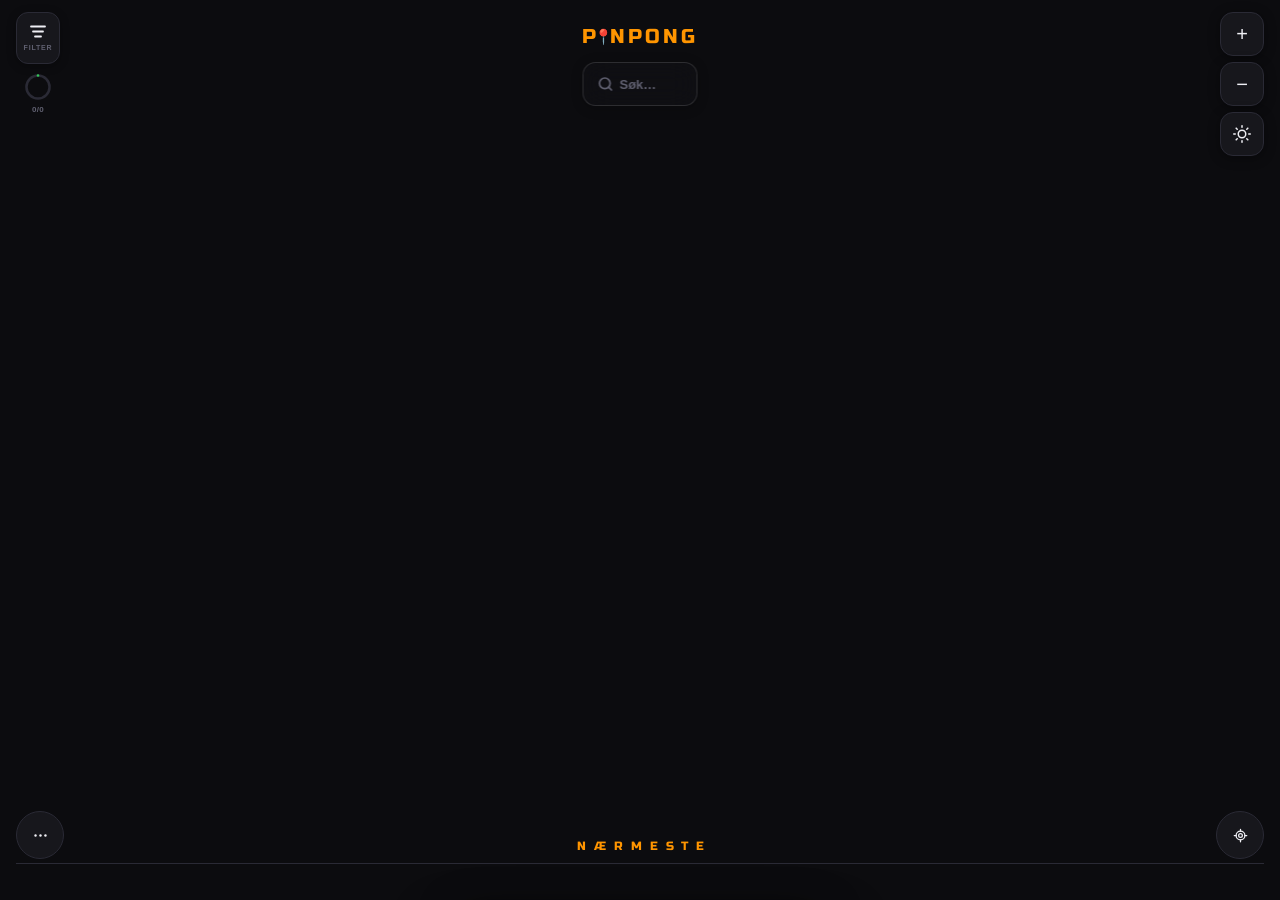
==== commit 7865c122: "Document security and privacy measures in README" ====
--- a/index.html
+++ b/index.html
@@ -42,9 +42,9 @@
   <link rel="stylesheet" href="https://fonts.googleapis.com/css2?family=Russo+One&display=swap" media="print" onload="this.media='all'" />
   <noscript><link rel="stylesheet" href="https://fonts.googleapis.com/css2?family=Russo+One&display=swap" /></noscript>
   <link rel="preconnect" href="https://unpkg.com" crossorigin />
-  <link rel="stylesheet" href="https://unpkg.com/leaflet@1.9.4/dist/leaflet.css" crossorigin="anonymous" />
-  <link rel="stylesheet" href="https://unpkg.com/leaflet.markercluster@1.5.3/dist/MarkerCluster.css" crossorigin="anonymous" />
-  <link rel="stylesheet" href="https://unpkg.com/leaflet.markercluster@1.5.3/dist/MarkerCluster.Default.css" crossorigin="anonymous" />
+  <link rel="stylesheet" href="https://unpkg.com/leaflet@1.9.4/dist/leaflet.css" integrity="sha256-p4NxAoJBhIIN+hmNHrzRCf9tD/miZyoHS5obTRR9BMY=" crossorigin="anonymous" />
+  <link rel="stylesheet" href="https://unpkg.com/leaflet.markercluster@1.5.3/dist/MarkerCluster.css" integrity="sha256-YU3qCpj/P06tdPBJGPax0bm6Q1wltfwjsho5TR4+TYc=" crossorigin="anonymous" />
+  <link rel="stylesheet" href="https://unpkg.com/leaflet.markercluster@1.5.3/dist/MarkerCluster.Default.css" integrity="sha256-YSWCMtmNZNwqex4CEw1nQhvFub2lmU7vcCKP+XVwwXA=" crossorigin="anonymous" />
   <link rel="stylesheet" href="css/base.css" />
   <link rel="stylesheet" href="css/map.css" />
   <link rel="stylesheet" href="css/controls.css" />
@@ -630,9 +630,9 @@
   </a>
 </div>
 
-<script src="https://unpkg.com/leaflet@1.9.4/dist/leaflet.js" crossorigin="anonymous"></script>
-<script src="https://unpkg.com/leaflet-rotate@0.2.8/dist/leaflet-rotate.js" crossorigin="anonymous"></script>
-<script src="https://unpkg.com/leaflet.markercluster@1.5.3/dist/leaflet.markercluster.js" crossorigin="anonymous"></script>
+<script src="https://unpkg.com/leaflet@1.9.4/dist/leaflet.js" integrity="sha256-20nQCchB9co0qIjJZRGuk2/Z9VM+kNiyxNV1lvTlZBo=" crossorigin="anonymous"></script>
+<script src="https://unpkg.com/leaflet-rotate@0.2.8/dist/leaflet-rotate.js" integrity="sha256-Ta4E5oRGbcJDRqmfp6qbzK7uDvaQyR0yDOGP6Bi1Ng8=" crossorigin="anonymous"></script>
+<script src="https://unpkg.com/leaflet.markercluster@1.5.3/dist/leaflet.markercluster.js" integrity="sha256-Hk4dIpcqOSb0hZjgyvFOP+cEmDXUKKNE/tT542ZbNQg=" crossorigin="anonymous"></script>
 <script type="module" src="js/main.js"></script>
 </body>
 </html>
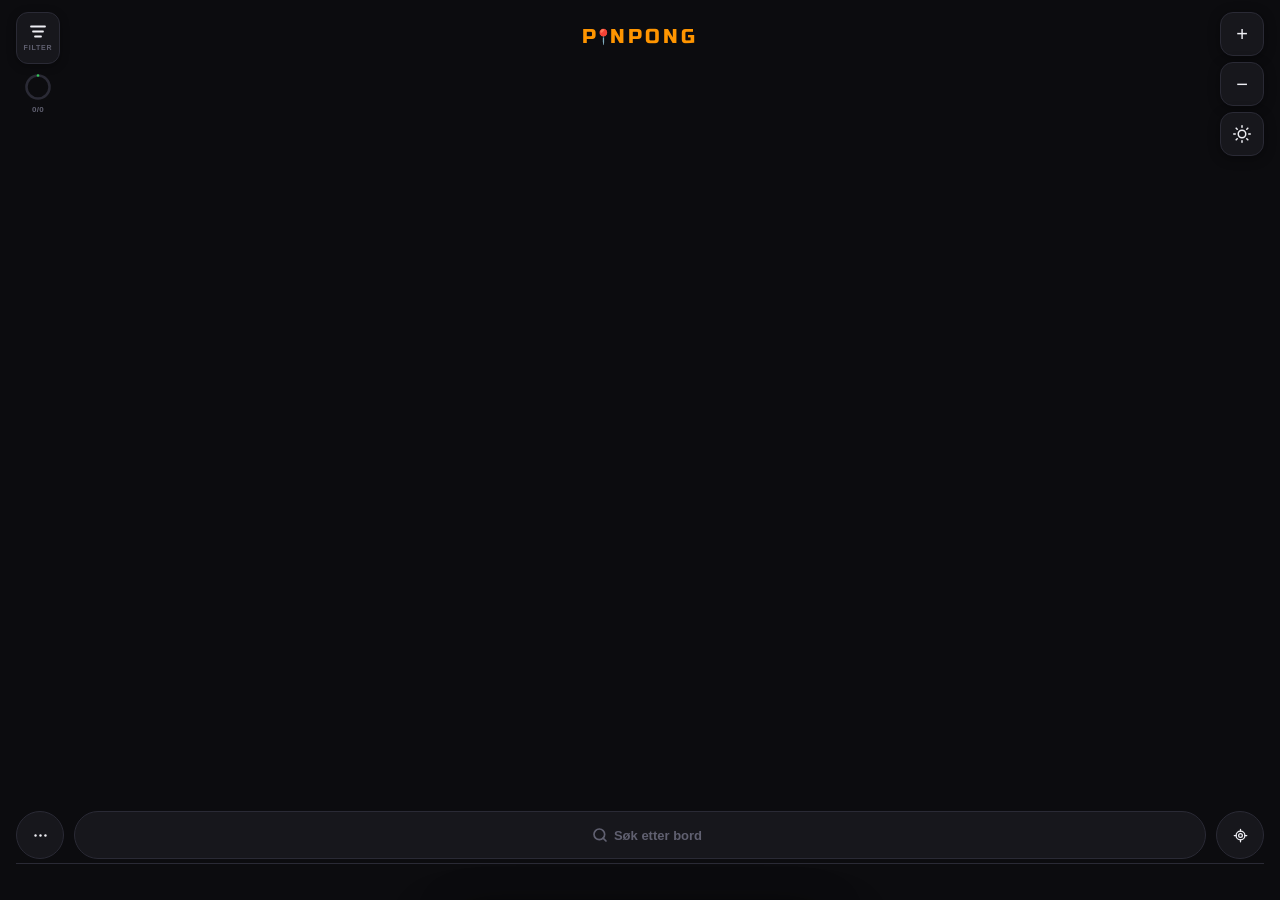
==== commit da04eee9: "Move search to the bottom row" ====
--- a/index.html
+++ b/index.html
@@ -461,7 +461,7 @@
     <!-- The story -->
     <div class="info-card">
       <div class="info-card-title" style="margin-bottom:12px" data-i18n="om.story.title">Historien</div>
-      <div class="info-card-text" style="line-height:1.75" data-i18n-html="om.story.body">Bordtennis er en av de morsomste sportene som finnes, men i Oslo er det overraskende vanskelig å finne et bord utover den ene eller to man allerede kjenner til. Altfor ofte ender man opp med racket og ball i sekken på vei til en park der bordet viser seg å være opptatt, ødelagt eller ikke der i det hele tatt. Etter tre år med den frustrasjonen ble det klart at ingen andre kom til å lage en løsning — så jeg laget den selv.<br><br>Det som begynte som et ide, vokste til en fullverdig app med live-kart, bilder, veibeskrivelser, filtrering og masse funksjonaliteter. Målet er enkelt: du skal kunne finne nærmeste bord og spille på under ti minutter. Dette har vi klart å oppnå!<br><br>PinPong er ikke ment å være mitt prosjekt alene. Å holde kartet oppdatert og komplett har jeg dessverre ikke ressursene eller tiden til, men jeg tror det er noe vi kanskje kan få til sammen! Hvert bord som meldes inn gjør nettsiden bedre for alle som spiller etter deg. Dette er en app bygget av en spiller, for spillere, med kjærlighet for sporten og for Oslo.<br><br><span style="font-style:italic;color:var(--muted)">Ser du et bord som mangler? Meld det inn — så kan du bli en del av historien!</span></div>
+      <div class="info-card-text" style="line-height:1.75" data-i18n-html="om.story.body">Bordtennis er en av de morsomste sportene som finnes, men i Oslo er det overraskende vanskelig å finne et bord utover den ene eller to man allerede kjenner til. Altfor ofte ender man opp med racket og ball i sekken på vei til en park der bordet viser seg å være opptatt, ødelagt eller ikke der i det hele tatt. Etter tre år med den frustrasjonen ble det klart at ingen andre kom til å lage en løsning — så jeg laget den selv.<br><br>Det som begynte som en idé, vokste til en fullverdig app med live-kart, bilder, veibeskrivelser, filtrering og masse funksjonaliteter. Målet er enkelt: du skal kunne finne nærmeste bord og spille på under ti minutter. Dette har vi klart å oppnå!<br><br>PinPong er ikke ment å være mitt prosjekt alene. Å holde kartet oppdatert og komplett har jeg dessverre ikke ressursene eller tiden til, men jeg tror det er noe vi kanskje kan få til sammen! Hvert bord som meldes inn gjør nettsiden bedre for alle som spiller etter deg. Dette er en app bygget av en spiller, for spillere, med kjærlighet for sporten og for Oslo.<br><br><span style="font-style:italic;color:var(--muted)">Ser du et bord som mangler? Meld det inn — så kan du bli en del av historien!</span></div>
     </div>
 
     <!-- Made by -->
@@ -481,19 +481,6 @@
   </div>
 </div>
 
-<div class="search-wrap" id="searchWrap">
-  <div class="search-field" data-action="expand-search">
-    <button class="search-icon-btn" aria-label="Søk">
-      <svg width="16" height="16" viewBox="0 0 24 24" fill="none" stroke="currentColor" stroke-width="2.5" stroke-linecap="round"><circle cx="11" cy="11" r="8"/><line x1="21" y1="21" x2="16.65" y2="16.65"/></svg>
-    </button>
-    <span class="search-label">Søk…</span>
-    <input class="search-input" id="searchInput" type="text" placeholder="Søk etter bord…" autocomplete="off" autocorrect="off" autocapitalize="off" spellcheck="false" enterkeyhint="search" />
-    <button class="search-close" aria-label="Lukk søk" data-action="collapse-search">
-      <svg width="9" height="9" viewBox="0 0 24 24" fill="none" stroke="currentColor" stroke-width="2.5" stroke-linecap="round"><line x1="18" y1="6" x2="6" y2="18"/><line x1="6" y1="6" x2="18" y2="18"/></svg>
-    </button>
-  </div>
-</div>
-<div class="search-results" id="searchResults"></div>
 <div class="zoom-btns">
   <div class="app-wordmark">P<span style="font-size:15px;vertical-align:1px;margin-left:-5px;margin-right:-3px;letter-spacing:0px;font-family:'Apple Color Emoji','Segoe UI Emoji',sans-serif">📍</span>NPONG</div>
   <button class="zoom-btn" data-action="zoom-in" aria-label="Zoom inn">+</button>
@@ -523,8 +510,18 @@
       <circle cx="12" cy="12" r="3"/><path d="M12 2v3M12 19v3M2 12h3M19 12h3"/><circle cx="12" cy="12" r="7"/>
     </svg>
   </button>
-  <div class="nearby-header">
-    <div class="nearby-label" data-i18n="nearby.label">Nærmeste</div>
+  <div class="search-wrap" id="searchWrap">
+    <div class="search-field" data-action="expand-search">
+      <button class="search-icon-btn" aria-label="Søk">
+        <svg width="16" height="16" viewBox="0 0 24 24" fill="none" stroke="currentColor" stroke-width="2.5" stroke-linecap="round"><circle cx="11" cy="11" r="8"/><line x1="21" y1="21" x2="16.65" y2="16.65"/></svg>
+      </button>
+      <span class="search-label">Søk etter bord</span>
+      <input class="search-input" id="searchInput" type="text" placeholder="Søk etter bord…" autocomplete="off" autocorrect="off" autocapitalize="off" spellcheck="false" enterkeyhint="search" />
+      <button class="search-close" aria-label="Lukk søk" data-action="collapse-search">
+        <svg width="9" height="9" viewBox="0 0 24 24" fill="none" stroke="currentColor" stroke-width="2.5" stroke-linecap="round"><line x1="18" y1="6" x2="6" y2="18"/><line x1="6" y1="6" x2="18" y2="18"/></svg>
+      </button>
+    </div>
+    <div class="search-results" id="searchResults"></div>
   </div>
   <div class="nearby-divider"></div>
   <div class="nearby-strip" id="nearbyStrip"></div>
--- a/css/controls.css
+++ b/css/controls.css
@@ -1,10 +1,6 @@
 /* Floating map controls: filters, search, zoom, nearby strip, toast */
 
-/* Light mode: white search field */
-body.light .search-field {
-  background: rgba(255,255,255,0.92);
-  border: 1px solid rgba(0,0,0,0.12);
-}
+/* Light mode: search results */
 body.light .search-results {
   background: rgba(255,255,255,0.98);
   border: 1px solid rgba(0,0,0,0.1);
@@ -124,20 +120,7 @@
   transition: opacity 0.35s ease, transform 0.35s ease;
 }
 .nearby-container.visible { opacity: 1; transform: translateY(0); pointer-events: auto; }
-.nearby-header {
-  display: flex; align-items: center; justify-content: center;
-  height: 48px;
-  padding-bottom: 0px; padding-top: 18px;
-}
-.nearby-label {
-  text-align: center;
-  font-family: 'Russo One', 'Arial Black', sans-serif;
-  font-size: 12px; font-weight: 400; letter-spacing: 8px;
-  margin-right: -8px;
-  color: var(--orange); text-transform: uppercase;
-  line-height: 1.6; padding-bottom: 2px;
-  animation: wordmark-glow 4s ease-in-out infinite;
-}
+.nearby-container { padding-top: 48px; } /* room for the button/search row */
 .nearby-profile-btn {
   position: absolute; top: -4px; left: 16px;
 }
@@ -207,30 +190,23 @@
   opacity: 0; pointer-events: none; transform: translateY(12px);
 }
 .fab-stack.sheet-open { opacity: 0; pointer-events: none; }
-/* Search — single animated container */
+/* Search: pill between the menu and locate buttons */
 .search-wrap {
-  position: fixed;
-  top: calc(env(safe-area-inset-top, 0px) + 62px);
-  left: 50%; transform: translateX(-50%); z-index: 402;
-  width: 115px;
-  transition: width 0.22s cubic-bezier(0.28, 0.84, 0.42, 1);
-}
-.search-wrap.expanded { width: min(200px, calc(100vw - 160px)); }
+  position: absolute; top: -4px; left: 74px; right: 74px;
+}
 .search-label {
   font-size: 13px; font-weight: 600; color: var(--muted);
-  white-space: nowrap; flex: 1;
-  margin-left: -8px; pointer-events: none;
+  white-space: nowrap; margin-left: -8px; pointer-events: none;
   transition: opacity 0.18s ease;
 }
 .search-wrap.expanded .search-label { opacity: 0; pointer-events: none; position: absolute; }
 .search-field {
-  display: flex; align-items: center;
-  background: rgba(23,23,28,0.32); border: 1px solid rgba(255,255,255,0.13);
-  backdrop-filter: blur(14px); -webkit-backdrop-filter: blur(14px);
-  border-radius: 13px; height: 44px; overflow: hidden;
-  box-shadow: 0 2px 12px rgba(0,0,0,0.25);
-  transition: border-radius 0.16s cubic-bezier(0.4, 0, 0.2, 1);
-}
+  display: flex; align-items: center; justify-content: center;
+  background: var(--surface); border: 1px solid var(--border);
+  border-radius: 24px; height: 48px; overflow: hidden;
+  cursor: text; -webkit-tap-highlight-color: transparent;
+}
+.search-wrap.expanded .search-field { justify-content: flex-start; }
 .search-icon-btn {
   width: 44px; height: 44px; flex-shrink: 0;
   display: flex; align-items: center; justify-content: center;
@@ -241,28 +217,23 @@
   flex: 1; border: none; background: transparent;
   color: var(--text); font-size: 14px; outline: none;
   padding: 0; min-width: 0;
-  opacity: 0; pointer-events: none;
-  transition: opacity 0.22s ease 0.22s;
+  display: none;
   -webkit-appearance: none;
 }
-.search-wrap.expanded .search-input { opacity: 1; pointer-events: auto; }
+.search-wrap.expanded .search-input { display: block; }
 .search-input::placeholder { color: var(--muted); }
 .search-close {
-  width: 26px; height: 26px; flex-shrink: 0; margin-right: 9px;
+  width: 26px; height: 26px; flex-shrink: 0; margin-right: 11px;
   border-radius: 50%; border: none; background: var(--s2);
   color: var(--muted); cursor: pointer;
-  display: flex; align-items: center; justify-content: center;
-  opacity: 0; transform: scale(0.72); pointer-events: none;
-  transition: opacity 0.2s ease 0.28s, transform 0.24s cubic-bezier(0.34, 1.3, 0.64, 1) 0.26s;
-  -webkit-tap-highlight-color: transparent;
-}
-.search-wrap.expanded .search-close { opacity: 1; transform: scale(1); pointer-events: auto; }
+  display: none; align-items: center; justify-content: center;
+  -webkit-tap-highlight-color: transparent;
+}
+.search-wrap.expanded .search-close { display: flex; }
+/* Results open upwards; the best match sits right above the field */
 .search-results {
-  position: fixed;
-  top: calc(env(safe-area-inset-top, 0px) + 114px);
-  left: 50%; transform: translateX(-50%);
-  width: min(200px, calc(100vw - 160px));
-  z-index: 403;
+  position: absolute; bottom: calc(100% + 8px); left: 0; right: 0;
+  flex-direction: column-reverse;
   background: rgba(23,23,28,0.95);
   backdrop-filter: blur(14px); -webkit-backdrop-filter: blur(14px);
   border: 1px solid rgba(42,42,53,0.5); border-radius: 14px;
@@ -275,8 +246,13 @@
   border-bottom: 1px solid var(--border);
   -webkit-tap-highlight-color: transparent;
 }
-.search-result-item:last-child { border-bottom: none; }
+.search-result-item:first-child { border-bottom: none; }
 .search-result-item:active { background: var(--s2); }
+/* While typing on a phone, lift the bottom row above the on-screen keyboard */
+.nearby-container.searching {
+  transform: translateY(calc(-1 * var(--keyboard, 0px)));
+  transition: transform 0.25s ease;
+}
 /* Location permission toast */
 .loc-toast {
   position: fixed; bottom: calc(env(safe-area-inset-bottom, 0px) + 20px);
--- a/css/motion.css
+++ b/css/motion.css
@@ -3,7 +3,7 @@
 /* Respect the user's reduced-motion preference: stop decorative
    animations and make UI transitions near-instant (same end states). */
 @media (prefers-reduced-motion: reduce) {
-  .nearby-label, .profile-app-name, .app-wordmark { animation: none; }
+  .profile-app-name, .app-wordmark { animation: none; }
   .user-dot-ring { animation: none; opacity: 0; }
   .leaflet-marker-pane * { animation: none !important; }
   .filter-panel, .filter-toggle, .bottom-sheet, .profile-page,
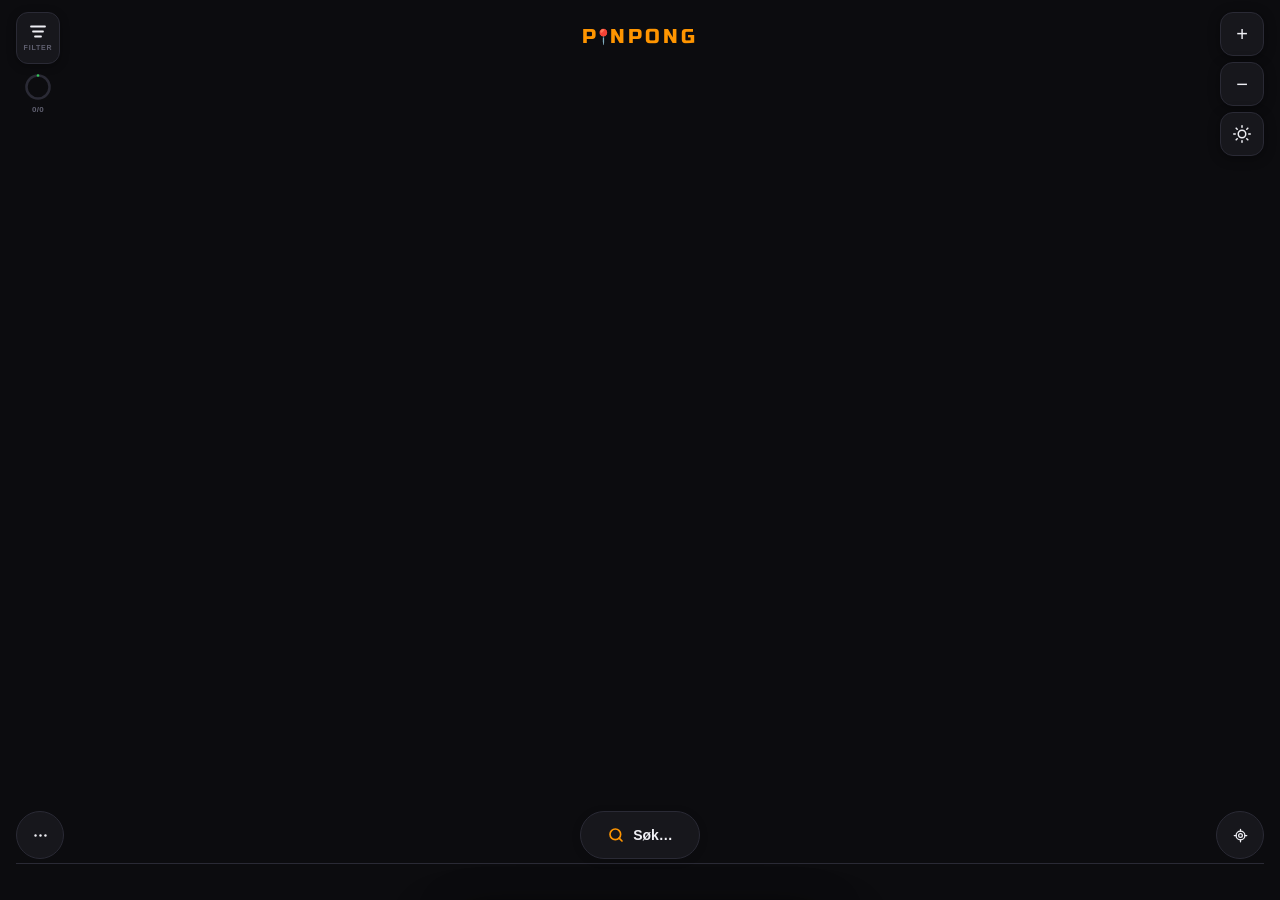
==== commit a434b0a8: "Shorter search button" ====
--- a/index.html
+++ b/index.html
@@ -515,8 +515,8 @@
       <button class="search-icon-btn" aria-label="Søk">
         <svg width="16" height="16" viewBox="0 0 24 24" fill="none" stroke="currentColor" stroke-width="2.5" stroke-linecap="round"><circle cx="11" cy="11" r="8"/><line x1="21" y1="21" x2="16.65" y2="16.65"/></svg>
       </button>
-      <span class="search-label">Søk etter bord</span>
-      <input class="search-input" id="searchInput" type="text" placeholder="Søk etter bord…" autocomplete="off" autocorrect="off" autocapitalize="off" spellcheck="false" enterkeyhint="search" />
+      <span class="search-label">Søk…</span>
+      <input class="search-input" id="searchInput" type="text" placeholder="Søk…" autocomplete="off" autocorrect="off" autocapitalize="off" spellcheck="false" enterkeyhint="search" />
       <button class="search-close" aria-label="Lukk søk" data-action="collapse-search">
         <svg width="9" height="9" viewBox="0 0 24 24" fill="none" stroke="currentColor" stroke-width="2.5" stroke-linecap="round"><line x1="18" y1="6" x2="6" y2="18"/><line x1="6" y1="6" x2="18" y2="18"/></svg>
       </button>
--- a/css/controls.css
+++ b/css/controls.css
@@ -190,29 +190,36 @@
   opacity: 0; pointer-events: none; transform: translateY(12px);
 }
 .fab-stack.sheet-open { opacity: 0; pointer-events: none; }
-/* Search: pill between the menu and locate buttons */
+/* Search: a compact button centred between the menu and locate buttons,
+   widening a little (same size as the original search bar) while typing */
 .search-wrap {
-  position: absolute; top: -4px; left: 74px; right: 74px;
-}
+  position: absolute; top: -4px; left: 50%; transform: translateX(-50%);
+  width: 120px;
+  transition: width 0.22s cubic-bezier(0.28, 0.84, 0.42, 1);
+}
+.search-wrap.expanded { width: min(200px, calc(100% - 148px)); }
 .search-label {
-  font-size: 13px; font-weight: 600; color: var(--muted);
-  white-space: nowrap; margin-left: -8px; pointer-events: none;
-  transition: opacity 0.18s ease;
+  font-size: 14px; font-weight: 600; color: var(--text);
+  white-space: nowrap; pointer-events: none;
 }
 .search-wrap.expanded .search-label { opacity: 0; pointer-events: none; position: absolute; }
 .search-field {
   display: flex; align-items: center; justify-content: center;
   background: var(--surface); border: 1px solid var(--border);
-  border-radius: 24px; height: 48px; overflow: hidden;
-  cursor: text; -webkit-tap-highlight-color: transparent;
-}
-.search-wrap.expanded .search-field { justify-content: flex-start; }
+  border-radius: 24px; height: 48px; overflow: hidden; gap: 8px;
+  box-shadow: 0 2px 10px rgba(0,0,0,0.12);
+  cursor: pointer; -webkit-tap-highlight-color: transparent;
+  transition: transform 0.12s ease;
+}
+.search-wrap:not(.expanded) .search-field:active { transform: scale(0.95); }
+.search-wrap.expanded .search-field { justify-content: flex-start; gap: 0; cursor: text; }
 .search-icon-btn {
-  width: 44px; height: 44px; flex-shrink: 0;
-  display: flex; align-items: center; justify-content: center;
-  color: var(--muted); cursor: pointer; background: transparent; border: none;
-  -webkit-tap-highlight-color: transparent;
-}
+  width: 18px; height: 44px; flex-shrink: 0;
+  display: flex; align-items: center; justify-content: center;
+  color: var(--orange); cursor: pointer; background: transparent; border: none; padding: 0;
+  -webkit-tap-highlight-color: transparent;
+}
+.search-wrap.expanded .search-icon-btn { width: 44px; color: var(--muted); }
 .search-input {
   flex: 1; border: none; background: transparent;
   color: var(--text); font-size: 14px; outline: none;
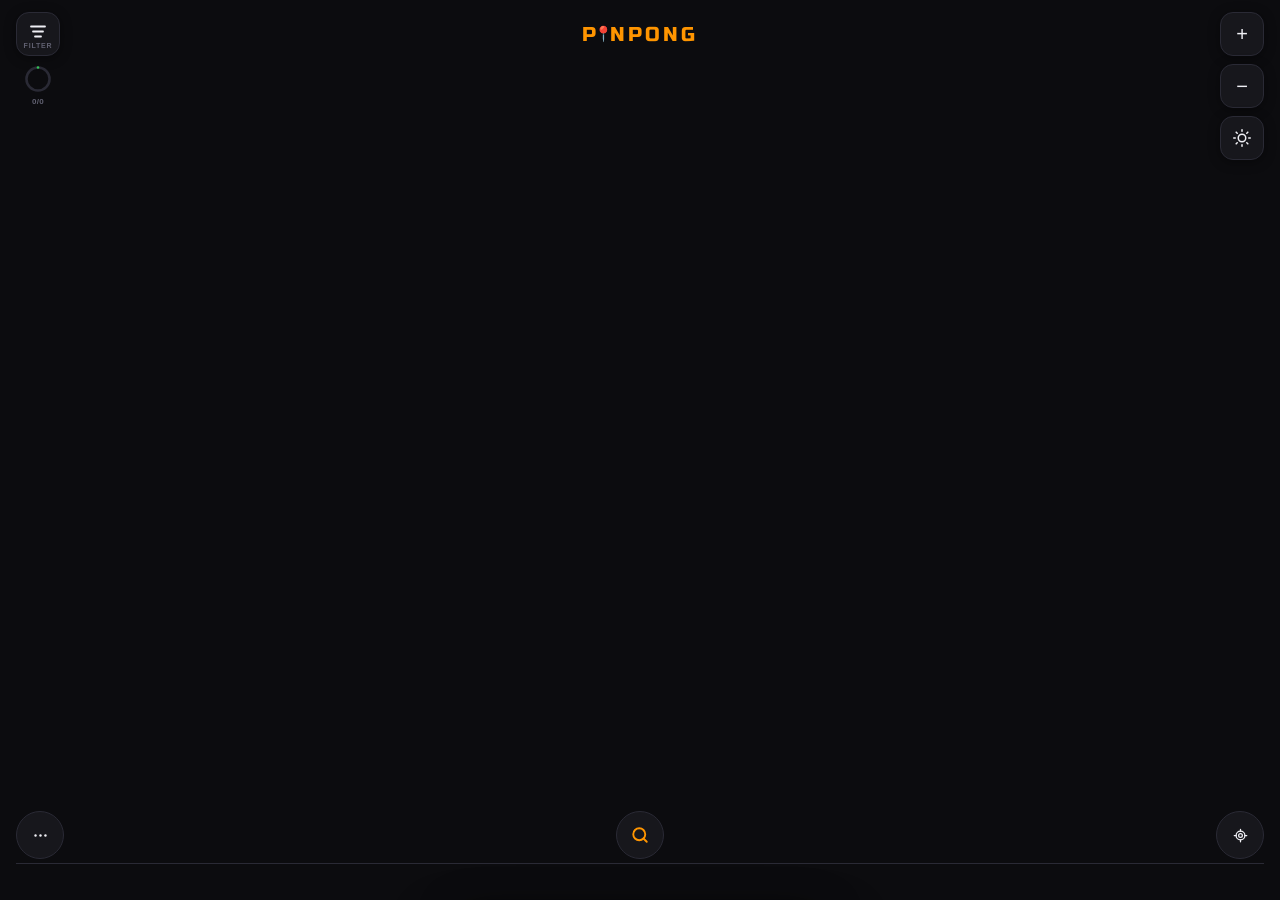
==== commit 371650b3: "Icon-only search button" ====
--- a/index.html
+++ b/index.html
@@ -513,9 +513,8 @@
   <div class="search-wrap" id="searchWrap">
     <div class="search-field" data-action="expand-search">
       <button class="search-icon-btn" aria-label="Søk">
-        <svg width="16" height="16" viewBox="0 0 24 24" fill="none" stroke="currentColor" stroke-width="2.5" stroke-linecap="round"><circle cx="11" cy="11" r="8"/><line x1="21" y1="21" x2="16.65" y2="16.65"/></svg>
-      </button>
-      <span class="search-label">Søk…</span>
+        <svg width="18" height="18" viewBox="0 0 24 24" fill="none" stroke="currentColor" stroke-width="2.5" stroke-linecap="round"><circle cx="11" cy="11" r="8"/><line x1="21" y1="21" x2="16.65" y2="16.65"/></svg>
+      </button>
       <input class="search-input" id="searchInput" type="text" placeholder="Søk…" autocomplete="off" autocorrect="off" autocapitalize="off" spellcheck="false" enterkeyhint="search" />
       <button class="search-close" aria-label="Lukk søk" data-action="collapse-search">
         <svg width="9" height="9" viewBox="0 0 24 24" fill="none" stroke="currentColor" stroke-width="2.5" stroke-linecap="round"><line x1="18" y1="6" x2="6" y2="18"/><line x1="6" y1="6" x2="18" y2="18"/></svg>
--- a/css/controls.css
+++ b/css/controls.css
@@ -5,17 +5,19 @@
   background: rgba(255,255,255,0.98);
   border: 1px solid rgba(0,0,0,0.1);
 }
-/* Filter fab — expands in-place to 2×3 grid */
+/* Top row: filter (left), wordmark (centre) and zoom/theme (right) share
+   the same 44 px height, corner radius and shadow, on one centre line. */
 .filter-fab {
   position: fixed; top: calc(env(safe-area-inset-top, 0px) + 12px); left: 16px;
   z-index: 401;
 }
 .filter-toggle {
   position: relative;
-  width: 44px; height: 52px;
-  background: var(--surface); border: 1px solid var(--border);
-  border-radius: 12px; box-shadow: 0 2px 10px rgba(0,0,0,0.3);
-  display: flex; flex-direction: column; align-items: center; justify-content: center; gap: 6px;
+  width: 44px; height: 44px;
+  background: var(--surface); border: 1px solid var(--border);
+  border-radius: 13px; box-shadow: 0 2px 12px rgba(0,0,0,0.4);
+  display: flex; flex-direction: column; align-items: center; justify-content: center; gap: 4px;
+  padding-top: 5px; /* leaves room for the active-filter dots above the icon */
   cursor: pointer; color: var(--text);
   -webkit-tap-highlight-color: transparent;
   transition: background 0.12s, opacity 0.22s ease, transform 0.12s ease;
@@ -26,7 +28,7 @@
 }
 /* Multi-color activity dots — straight line across top of filter button */
 .filter-dot-wrap {
-  position: absolute; top: 5px; left: 0; right: 0;
+  position: absolute; top: 3px; left: 0; right: 0;
   display: flex; justify-content: center; gap: 3px;
   opacity: 0; pointer-events: none;
   transition: opacity 0.18s ease;
@@ -190,24 +192,18 @@
   opacity: 0; pointer-events: none; transform: translateY(12px);
 }
 .fab-stack.sheet-open { opacity: 0; pointer-events: none; }
-/* Search: a compact button centred between the menu and locate buttons,
-   widening a little (same size as the original search bar) while typing */
+/* Search: a round button centred between the menu and locate buttons,
+   widening into a field (same size as the original search bar) while typing */
 .search-wrap {
   position: absolute; top: -4px; left: 50%; transform: translateX(-50%);
-  width: 120px;
+  width: 48px;
   transition: width 0.22s cubic-bezier(0.28, 0.84, 0.42, 1);
 }
 .search-wrap.expanded { width: min(200px, calc(100% - 148px)); }
-.search-label {
-  font-size: 14px; font-weight: 600; color: var(--text);
-  white-space: nowrap; pointer-events: none;
-}
-.search-wrap.expanded .search-label { opacity: 0; pointer-events: none; position: absolute; }
 .search-field {
   display: flex; align-items: center; justify-content: center;
   background: var(--surface); border: 1px solid var(--border);
   border-radius: 24px; height: 48px; overflow: hidden; gap: 8px;
-  box-shadow: 0 2px 10px rgba(0,0,0,0.12);
   cursor: pointer; -webkit-tap-highlight-color: transparent;
   transition: transform 0.12s ease;
 }
@@ -291,7 +287,7 @@
 }
 .zoom-btns {
   position: fixed; top: calc(env(safe-area-inset-top, 0px) + 12px); right: 16px; z-index: 400;
-  display: flex; flex-direction: column; gap: 6px;
+  display: flex; flex-direction: column; gap: 8px;
 }
 .zoom-btn {
   width: 44px; height: 44px; background: var(--surface);
@@ -316,7 +312,8 @@
 .theme-btn.spin { animation: theme-spin 0.45s cubic-bezier(0.4, 0, 0.2, 1); }
 .app-wordmark {
   position: fixed; z-index: 402;
-  top: calc(env(safe-area-inset-top, 0px) + 24px);
+  top: calc(env(safe-area-inset-top, 0px) + 12px); height: 44px;
+  display: flex; align-items: center;
   left: 50%; transform: translateX(-50%);
   font-family: 'Russo One', 'Arial Black', sans-serif;
   font-size: 20px; font-weight: 400; letter-spacing: 3px; margin-right: -3px;
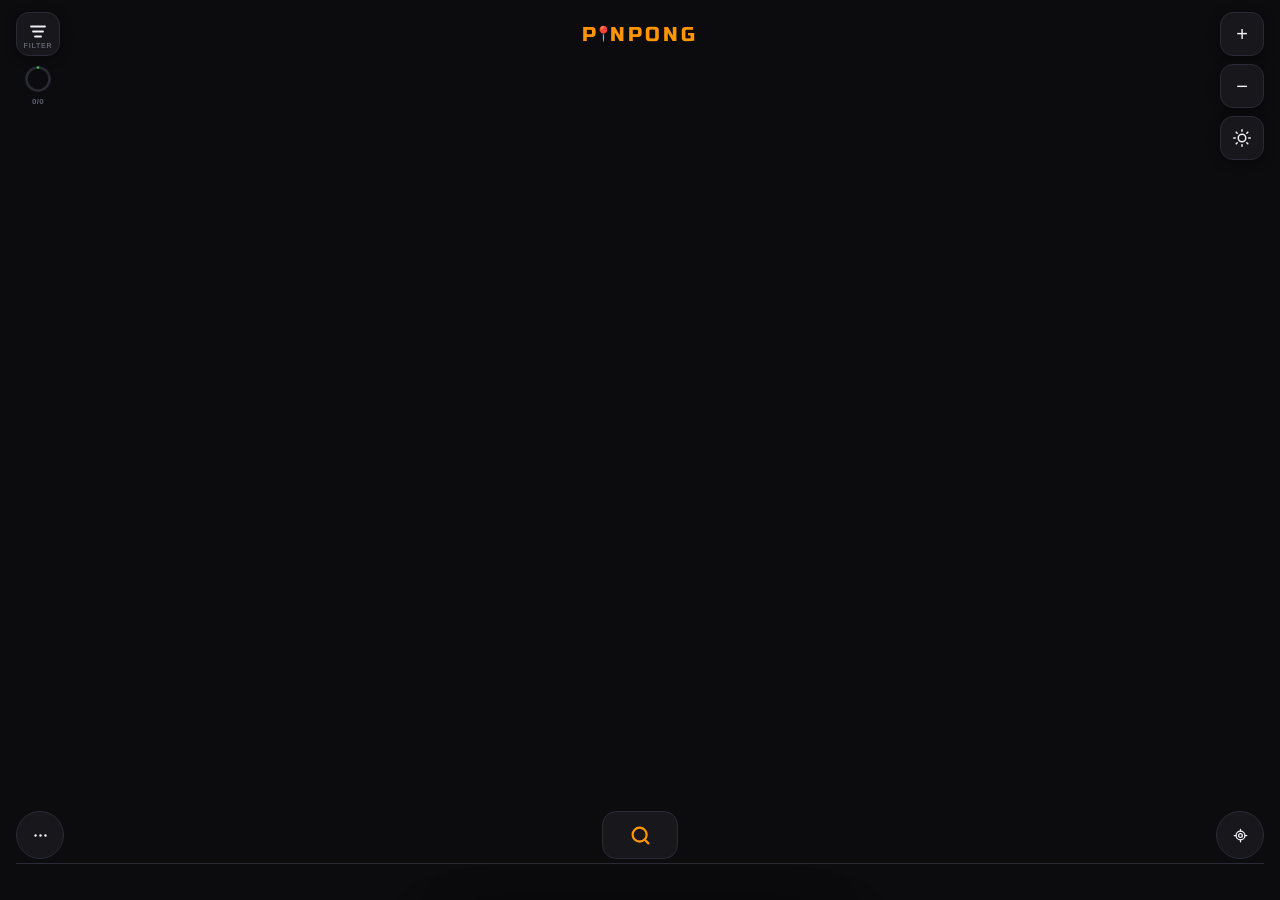
==== commit b22fa077: "Search button as a rounded box" ====
--- a/index.html
+++ b/index.html
@@ -513,7 +513,7 @@
   <div class="search-wrap" id="searchWrap">
     <div class="search-field" data-action="expand-search">
       <button class="search-icon-btn" aria-label="Søk">
-        <svg width="18" height="18" viewBox="0 0 24 24" fill="none" stroke="currentColor" stroke-width="2.5" stroke-linecap="round"><circle cx="11" cy="11" r="8"/><line x1="21" y1="21" x2="16.65" y2="16.65"/></svg>
+        <svg width="21" height="21" viewBox="0 0 24 24" fill="none" stroke="currentColor" stroke-width="2.5" stroke-linecap="round"><circle cx="11" cy="11" r="8"/><line x1="21" y1="21" x2="16.65" y2="16.65"/></svg>
       </button>
       <input class="search-input" id="searchInput" type="text" placeholder="Søk…" autocomplete="off" autocorrect="off" autocapitalize="off" spellcheck="false" enterkeyhint="search" />
       <button class="search-close" aria-label="Lukk søk" data-action="collapse-search">
--- a/css/controls.css
+++ b/css/controls.css
@@ -192,25 +192,25 @@
   opacity: 0; pointer-events: none; transform: translateY(12px);
 }
 .fab-stack.sheet-open { opacity: 0; pointer-events: none; }
-/* Search: a round button centred between the menu and locate buttons,
+/* Search: a rounded box centred between the menu and locate buttons,
    widening into a field (same size as the original search bar) while typing */
 .search-wrap {
   position: absolute; top: -4px; left: 50%; transform: translateX(-50%);
-  width: 48px;
+  width: 76px;
   transition: width 0.22s cubic-bezier(0.28, 0.84, 0.42, 1);
 }
 .search-wrap.expanded { width: min(200px, calc(100% - 148px)); }
 .search-field {
   display: flex; align-items: center; justify-content: center;
   background: var(--surface); border: 1px solid var(--border);
-  border-radius: 24px; height: 48px; overflow: hidden; gap: 8px;
+  border-radius: 14px; height: 48px; overflow: hidden; gap: 8px;
   cursor: pointer; -webkit-tap-highlight-color: transparent;
   transition: transform 0.12s ease;
 }
 .search-wrap:not(.expanded) .search-field:active { transform: scale(0.95); }
 .search-wrap.expanded .search-field { justify-content: flex-start; gap: 0; cursor: text; }
 .search-icon-btn {
-  width: 18px; height: 44px; flex-shrink: 0;
+  width: 22px; height: 44px; flex-shrink: 0;
   display: flex; align-items: center; justify-content: center;
   color: var(--orange); cursor: pointer; background: transparent; border: none; padding: 0;
   -webkit-tap-highlight-color: transparent;
